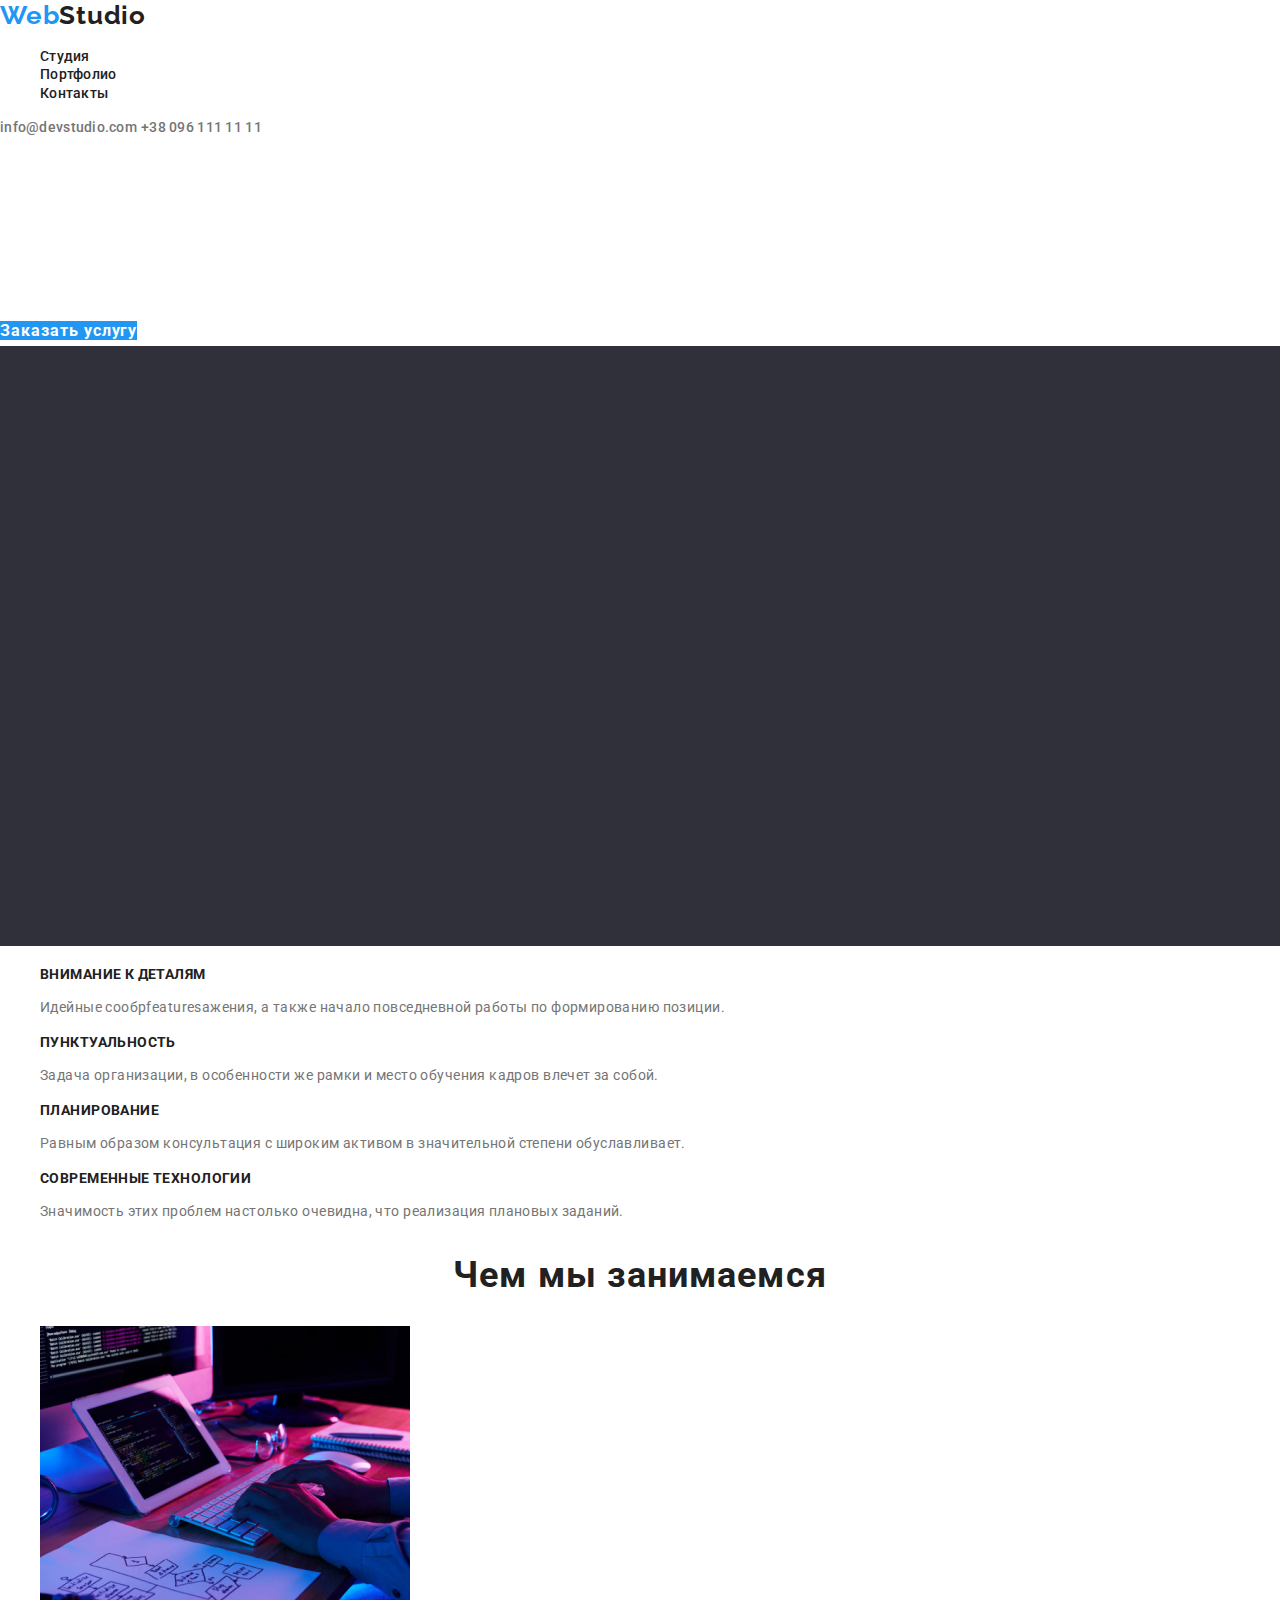
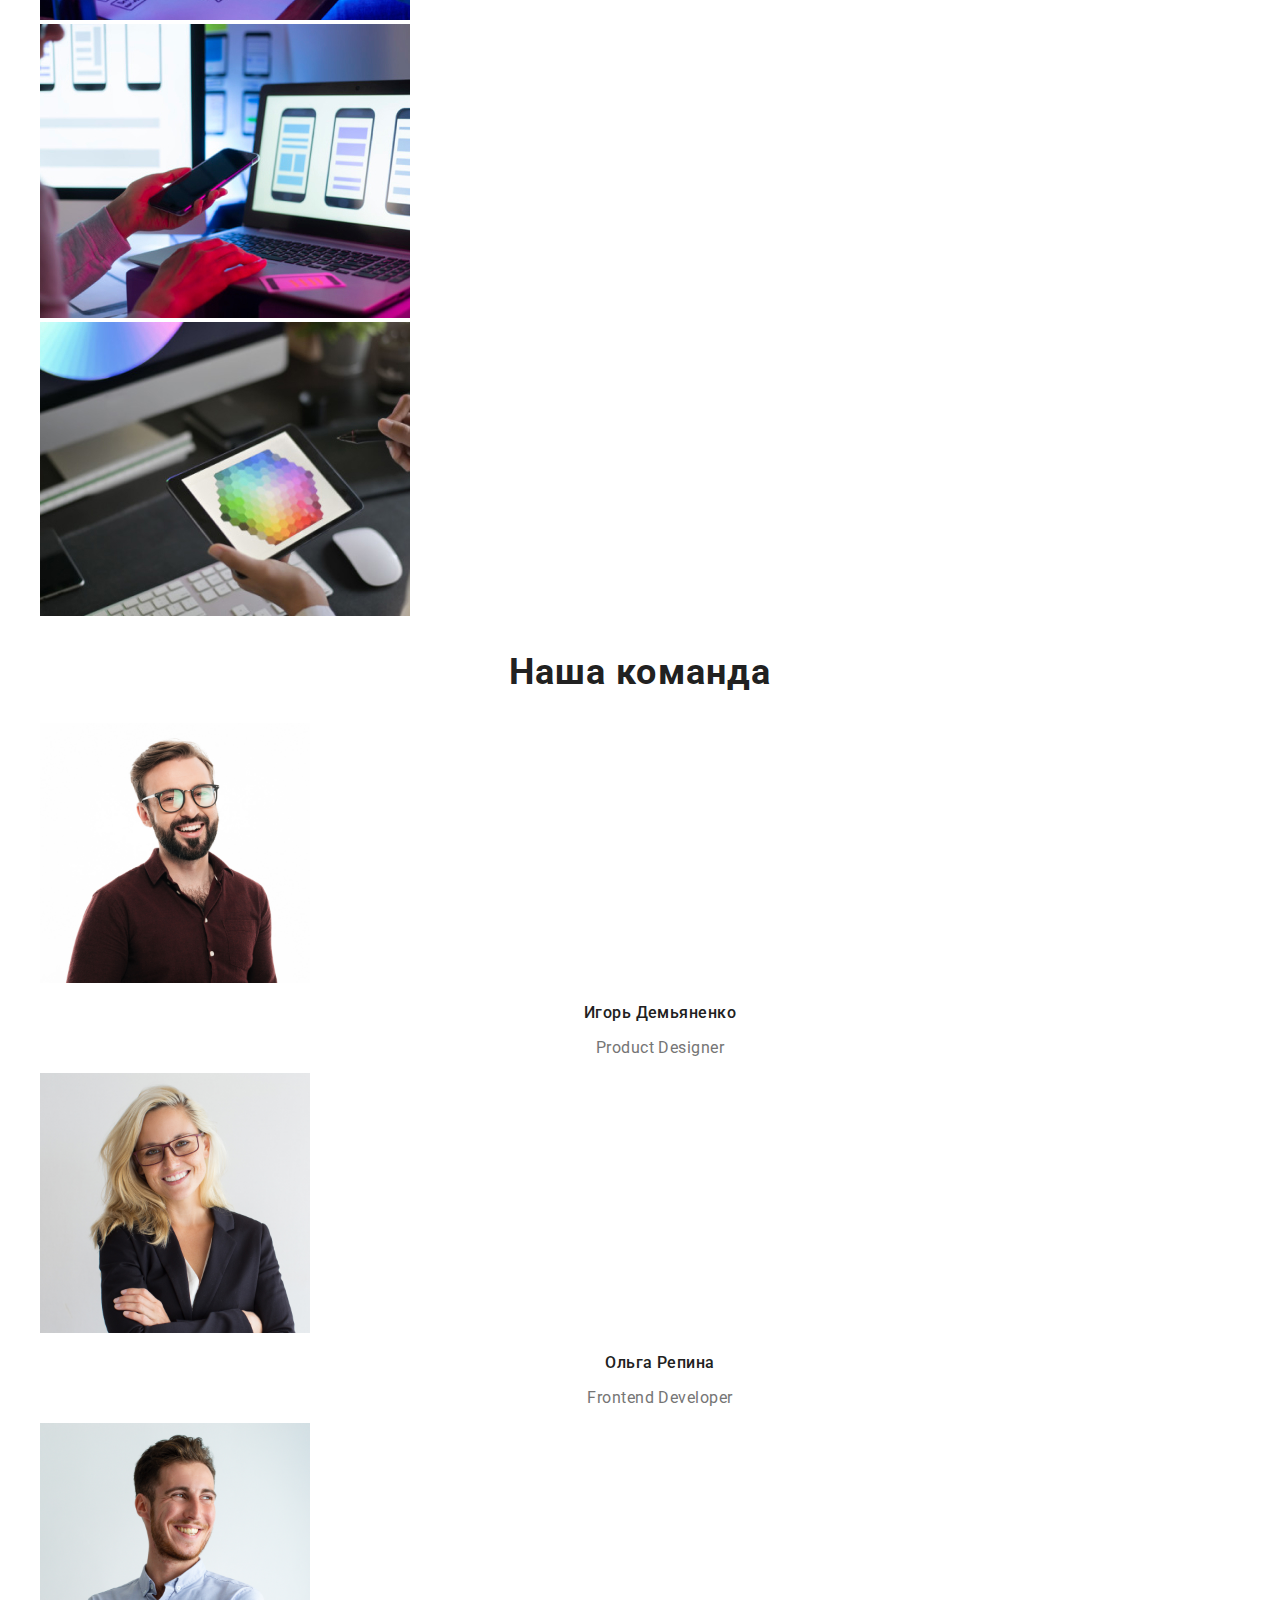
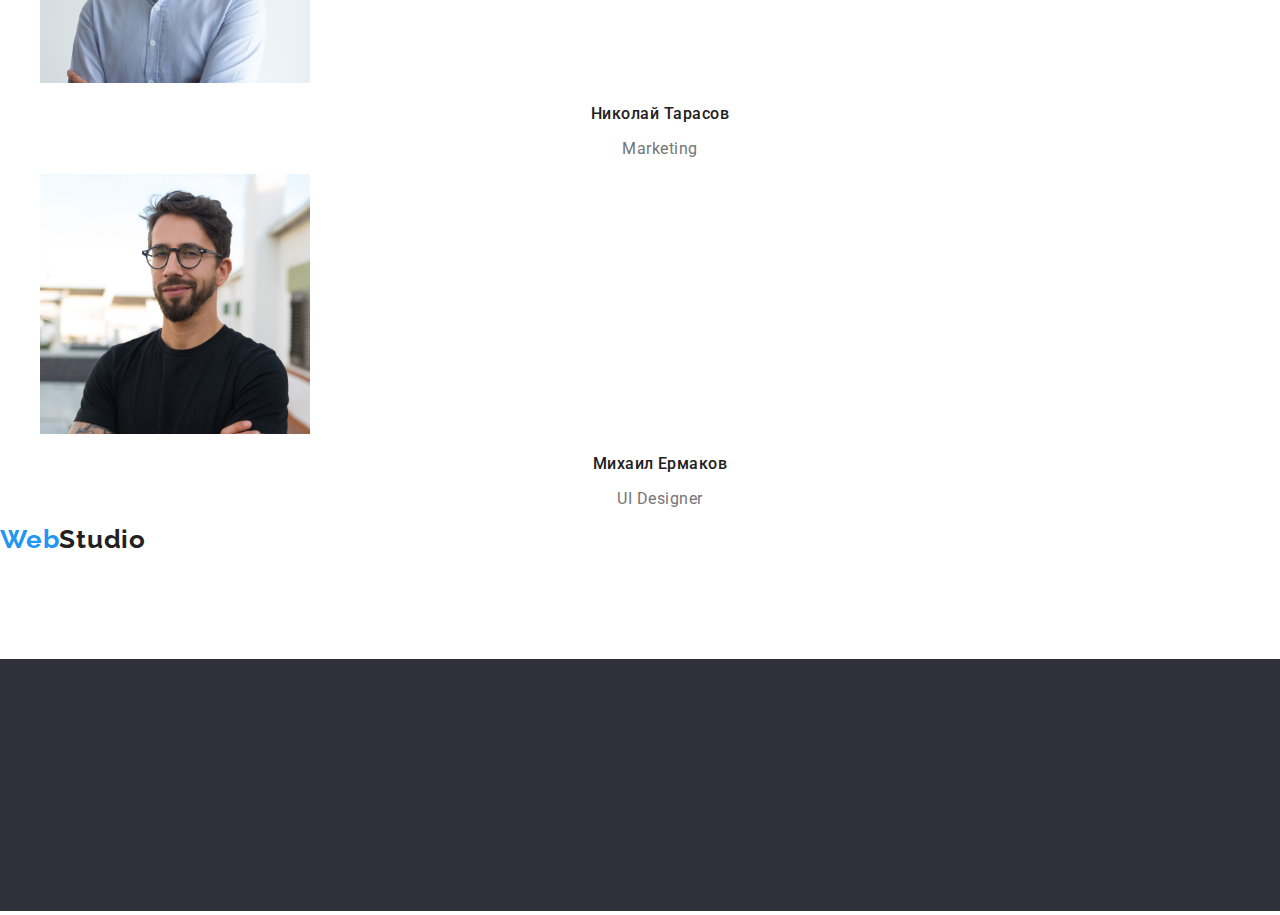
==== index.html @ 2c92aadd "upd" ====
<!DOCTYPE html>
<html lang="ru">
  <head>
    <meta charset="UTF-8" />
    <meta name="viewport" content="width=device-width, initial-scale=1.0" />
    <title>Студия</title>
    <link
      rel="stylesheet"
      href="https://cdnjs.cloudflare.com/ajax/libs/modern-normalize/1.0.0/modern-normalize.css"
    />
    <link
      href="https://fonts.googleapis.com/css2?family=Raleway:wght@700&family=Roboto:wght@400;500;700;900&display=swap"
      rel="stylesheet"
    />
    <link rel="stylesheet" href="./css/styles.css" />
  </head>

  <body>
    <!-- HEADER -->
    <header class="header">
      <nav class="navigation">
        <a
          class="logo link"
          href="./index.html"
          aria-label="логотип вэб студиа"
          lang="en"
        >
          <span class="logo-first">Web</span
          ><span class="logo-second">Studio</span>
        </a>
        <ul class="navigation-list list">
          <li class="navigation-list-item">
            <a class="navigation-list-item-link link" href="./index.html"
              >Студия</a
            >
          </li>
          <li class="navigation-list-item">
            <a class="navigation-list-item-link link" href="./portfolio.html"
              >Портфолио</a
            >
          </li>
          <li class="navigation-list-item">
            <a class="navigation-list-item-link link" href="">Контакты</a>
          </li>
        </ul>
      </nav>

      <address class="address">
        <a class="header-mail-link link" href="mailto:info@devstudio.com"
          >info@devstudio.com</a
        >
        <a class="header-tel-link link" href="tel:380961111111"
          >+38 096 111 11 11</a
        >
      </address>
    </header>

    <!-- MAIN -->
    <main>
      <!-- HERO -->
      <section class="hero">
        <h1 class="hero-title">
          Эффективные решения <br />
          для вашего бизнеса
        </h1>
        <a class="hero-btn link" href="">Заказать услугу</a>
        <img
          class="hero-img"
          src="./images/hero/hero-img.jpg"
          alt="Черный фон"
          width="1600"
          height="600"
        />
      </section>

      <!--FEATURES-->
      <section class="features">
        <h2 hidden>Особенности</h2>
        <ul class="features-list list">
          <li class="features-list-item">
            <h3 class="features-title">Внимание к деталям</h3>
            <p class="features-description">
              Идейные сообрfeaturesажения, а также начало повседневной работы по
              формированию позиции.
            </p>
          </li>
          <li class="features-list-item">
            <h3 class="features-title">Пунктуальность</h3>
            <p class="features-description">
              Задача организации, в особенности же рамки и место обучения кадров
              влечет за собой.
            </p>
          </li>
          <li class="features-list-item">
            <h3 class="features-title">Планирование</h3>
            <p class="features-description">
              Равным образом консультация с широким активом в значительной
              степени обуславливает.
            </p>
          </li>
          <li class="features-list-item">
            <h3 class="features-title">Современные технологии</h3>
            <p class="features-description">
              Значимость этих проблем настолько очевидна, что реализация
              плановых заданий.
            </p>
          </li>
        </ul>
      </section>

      <!-- ABOUT US -->
      <section class="about">
        <h2 class="title">Чем мы занимаемся</h2>
        <ul class="about-list list">
          <li class="about-list-item">
            <img
              class="about-img"
              src="./images/about-us/about-us-img1.jpg"
              alt="Компьютер"
              width="370"
              height="294"
            />
          </li>
          <li class="about-list-item">
            <img
              class="about-img"
              src="./images/about-us/about-us-img2.jpg"
              alt="Телефон"
              width="370"
              height="294"
            />
          </li>
          <li class="about-list-item">
            <img
              class="about-img"
              src="./images/about-us/about-us-img3.jpg"
              alt="Планшет"
              width="370"
              height="294"
            />
          </li>
        </ul>
      </section>

      <!-- TEAM -->
      <section class="team">
        <h2 class="title">Наша команда</h2>
        <ul class="team-list list">
          <li class="team-list-item">
            <img
              class="team-list-img"
              src="./images/team/ihor-d.jpg"
              alt="Фото Игоря"
              width="270"
              height="260"
            />
            <h3 class="team-list-name">Игорь Демьяненко</h3>
            <p class="team-list-position" lang="en">Product Designer</p>
          </li>
          <li class="team-list-item">
            <img
              class="team-list-img"
              src="./images/team/olha-r.jpg"
              alt="Фото Ольги"
              width="270"
              height="260"
            />
            <h3 class="team-list-name">Ольга Репина</h3>
            <p class="team-list-position" lang="en">Frontend Developer</p>
          </li>
          <li class="team-list-item">
            <img
              class="team-list-img"
              src="./images/team/nikolay-t.jpg"
              alt="Фото Николая"
              width="270"
              height="260"
            />
            <h3 class="team-list-name">Николай Тарасов</h3>
            <p class="team-list-position" lang="en">Marketing</p>
          </li>
          <li class="team-list-item">
            <img
              class="team-list-img"
              src="./images/team/michail-e.jpg"
              alt="Фото Михаила"
              width="270"
              height="260"
            />
            <h3 class="team-list-name">Михаил Ермаков</h3>
            <p class="team-list-position" lang="en">UI Designer</p>
          </li>
        </ul>
      </section>
    </main>

    <!-- FOOTER -->
    <footer class="footer">
      <a
        class="logo link"
        href="./index.html"
        aria-label="логотип вэб студиа"
        lang="en"
      >
        <span class="logo-first">Web</span
        ><span class="logo-second">Studio</span>
      </a>
      <address class="address">
        <ul class="address-list list">
          <li class="adress-list-item">
            <a
              class="address-list-link link"
              target="_blank"
              href="https://goo.gl/maps/9VeZTKKHiptrLCxo6"
              >г. Киев, пр-т Леси Украинки, 26</a
            >
          </li>
          <li>
            <a class="footer-mail-link link" href="mailto:info@devstudio.com"
              >info@devstudio.com</a
            >
          </li>
          <li>
            <a class="footer-tel-link link" href="tel:380961111111"
              >+38 096 111 11 11</a
            >
          </li>
        </ul>
      </address>
      <img
        class="footer-img"
        src="./images/footer/footer_img.jpg"
        alt="Черный фон подвала"
        width="1600"
        height="252"
      />
    </footer>
  </body>
</html>
---- css/styles.css ----
/*
Основной цвет текста #757575
Вторичный цвет текста #212121
Акцент #2196F3


font-family: Raleway bold; - лого
font-family: Roboto 500; - навигация шапки, h команды, нав портфолио
font-family: Roboto 900; h героя
font-family: Roboto bold; кнопка услуг, h фичи, h секций, h портфеля
font-family: Roboto normal(400) p фичи, p команды, p портфеля
*/

:root {
  --primari-font-family: 'Roboto', sans-serif;
  --secondary-font: 'Raleway', sans-serif;
  --primary-text-color: #757575;
  --title-text-color: #212121;
  --secondary-title-color: #ffffff;
  --accent-color: #2196f3;
  --secondary-bg-color: #f5f4fa;
}

.list {
  list-style: none;
}

.link {
  text-decoration: none;
}

.address {
  font-style: normal;
}

body {
  font-family: var(--primari-font-family);
  color: var(--primary-text-color);
  font-style: normal;
}

/*  ============  COMPONENTS  ============ */

.logo {
  font-family: var(--secondary-font);
  font-weight: 700;
  font-size: 26px;
  line-height: 1.192;
  letter-spacing: 0.03em;
}

.logo-first {
  color: var(--accent-color);
}
.logo-second {
  color: var(--title-text-color);
}

.title {
  font-family: Roboto;
  font-style: normal;
  font-weight: bold;
  font-size: 36px;
  line-height: 1.167;
  text-align: center;
  letter-spacing: 0.03em;
  color: var(--title-text-color);
}
/*  ============  END COMPONENTS  ============ */

/*==============  HEADER  ==============*/

.navigation-list-item-link {
  font-weight: 500;
  font-size: 14px;
  line-height: 1.143;
  letter-spacing: 0.02em;
  color: var(--title-text-color);
}

.header-mail-link,
.header-tel-link {
  font-weight: 500;
  font-size: 14px;
  line-height: 1.143;
  letter-spacing: 0.02em;
  color: var(--primary-text-color);
}

.navigation-list-item-link:hover,
.navigation-list-item-link:focus,
.header-mail-link:hover,
.header-tel-link:hover,
.header-mail-link:focus,
.header-tel-link:focus {
  color: var(--accent-color);
}

/*==============  END HEADER  ==============*/

/*==============  HERO  ==============*/
.hero-title {
  font-weight: 900;
  font-size: 44px;
  line-height: 1.364;
  text-align: center;
  letter-spacing: 0.06em;
  text-transform: uppercase;
  color: var(--secondary-title-color);
}

.hero-btn {
  font-weight: bold;
  font-size: 16px;
  line-height: 1.875;
  align-items: center;
  text-align: center;
  letter-spacing: 0.06em;
  background-color: var(--accent-color);
  color: var(--secondary-title-color);
}
/*==============  END HERO  ==============*/

/*==============  FEATURES  ==============*/

.features-title {
  font-weight: bold;
  font-size: 14px;
  line-height: 1.143;
  letter-spacing: 0.03em;
  text-transform: uppercase;
  color: var(--title-text-color);
}

.features-description {
  font-weight: 400;
  font-size: 14px;
  line-height: 1.714;
  letter-spacing: 0.03em;
}

/*==============  END FEATURES ==============*/

/*==============  ABOUT US ==============*/

/*==============  END ABOUT US ==============*/

/*==============  TEAM  ==============*/
.team-list-name {
  font-weight: 500;
  font-size: 16px;
  line-height: 1.187;
  text-align: center;
  letter-spacing: 0.03em;
  color: var(--title-text-color);
}

.team-list-position {
  font-weight: 400;
  font-size: 16px;
  line-height: 1.187;
  text-align: center;
  letter-spacing: 0.03em;
}
/*==============  END TEAM ==============*/

/*==============  FOOTER ==============*/
.address-list-link {
  font-weight: 400;
  font-size: 14px;
  line-height: 24px;
  letter-spacing: 0.03em;
  color: var(--secondary-title-color);
}

.footer-mail-link,
.footer-tel-link {
  font-weight: 400;
  font-size: 14px;
  line-height: 1.714;
  letter-spacing: 0.03em;
  color: rgba(255, 255, 255, 0.6);
}

.address-list-link:hover,
.footer-mail-link:hover,
.footer-tel-link:hover,
.address-list-link:focus,
.footer-mail-link:focus,
.footer-tel-link:focus {
  color: var(--accent-color);
}

/*==============  END FOOTER ==============*/

/*++++++++++++++++ PORTFOLIO +++++++++++++++++*/
/*==============  PROJECTS ==============*/
.project-nav-list-link {
  font-family: Roboto;
  font-style: normal;
  font-weight: 500;
  font-size: 16px;
  line-height: 26px;
  text-align: center;
  letter-spacing: 0.03em;
  color: var(--title-text-color);
  background: var(--secondary-bg-color);
  border-radius: 4px;
}

.project-nav-list-link:hover,
.project-nav-list-link:focus {
  color: var(--secondary-title-color);
  background-color: var(--accent-color);
}

.projects-title {
  font-weight: bold;
  font-size: 18px;
  line-height: 2;
  letter-spacing: 0.06em;
  color: var(--title-text-color);
}

.project-description {
  font-weight: normal;
  font-size: 16px;
  line-height: 30px;
  letter-spacing: 0.03em;
}

/*==============  END PROJECTS ==============*/
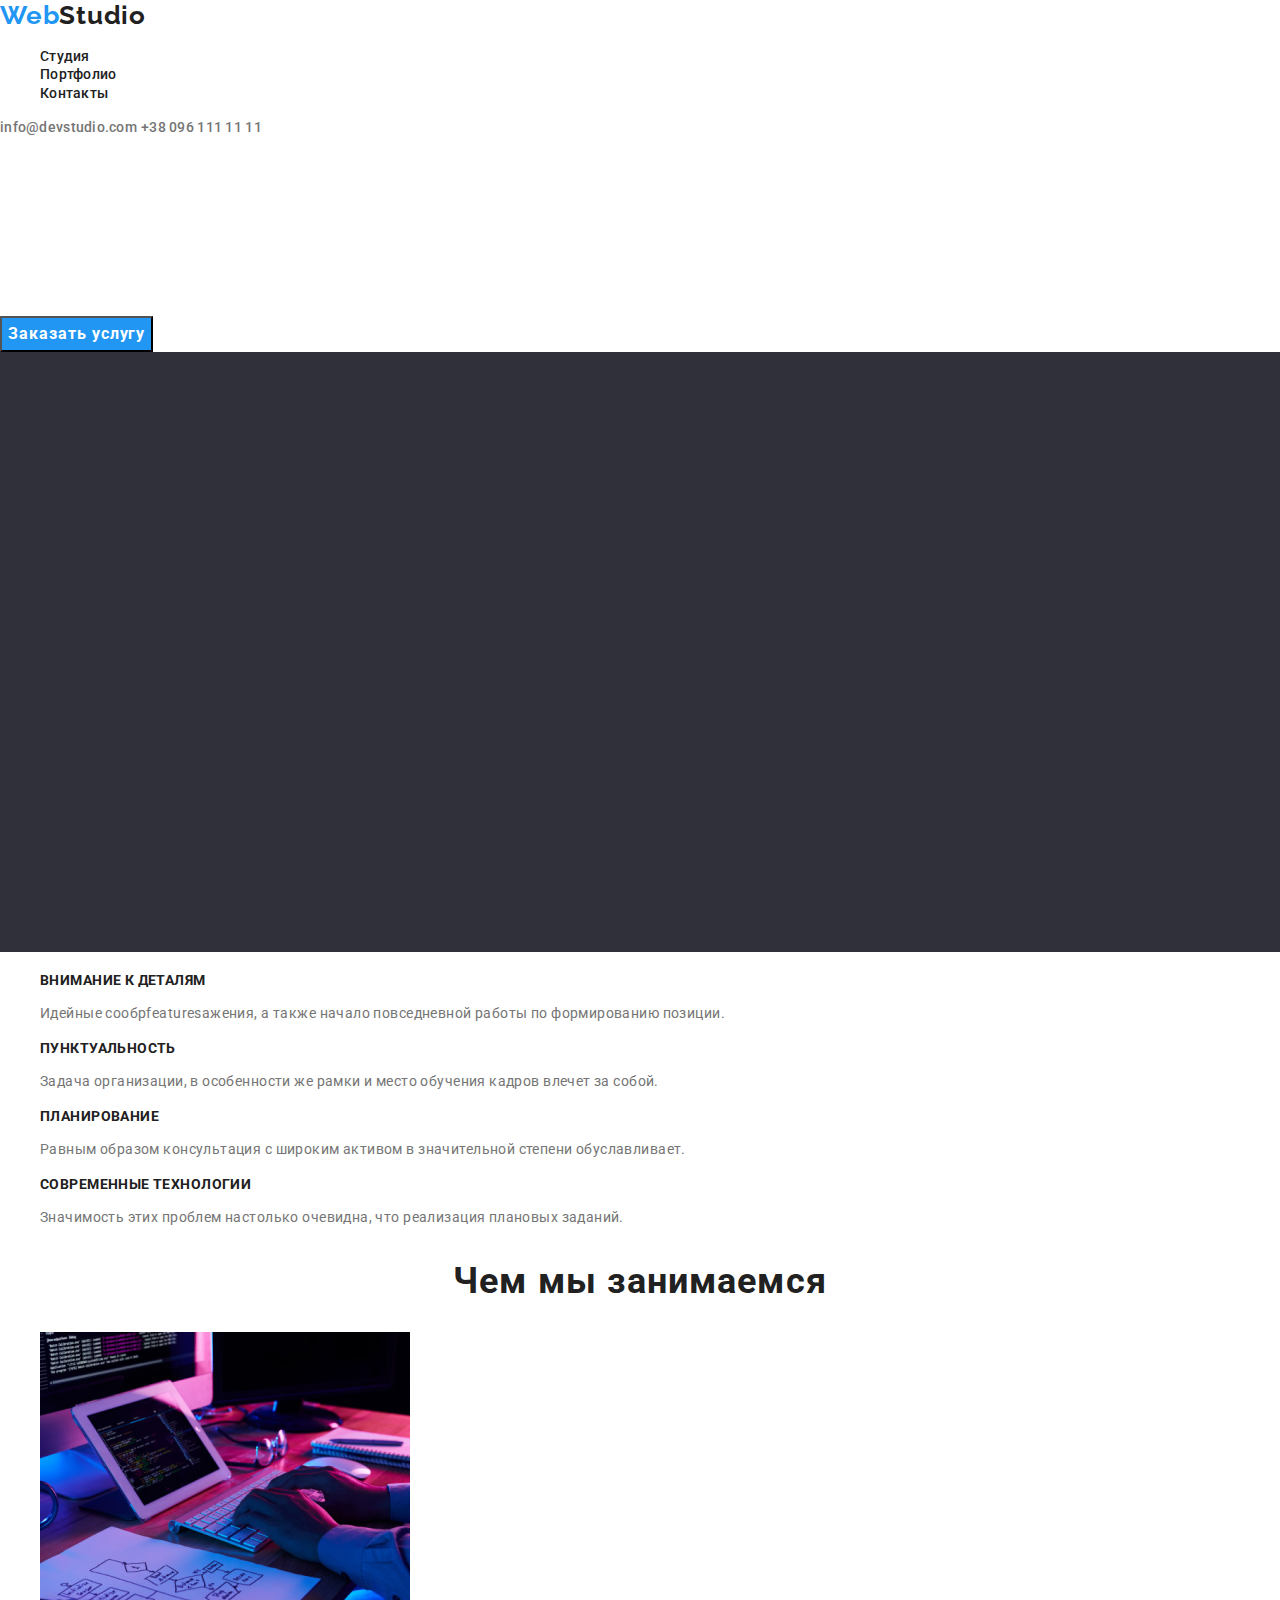
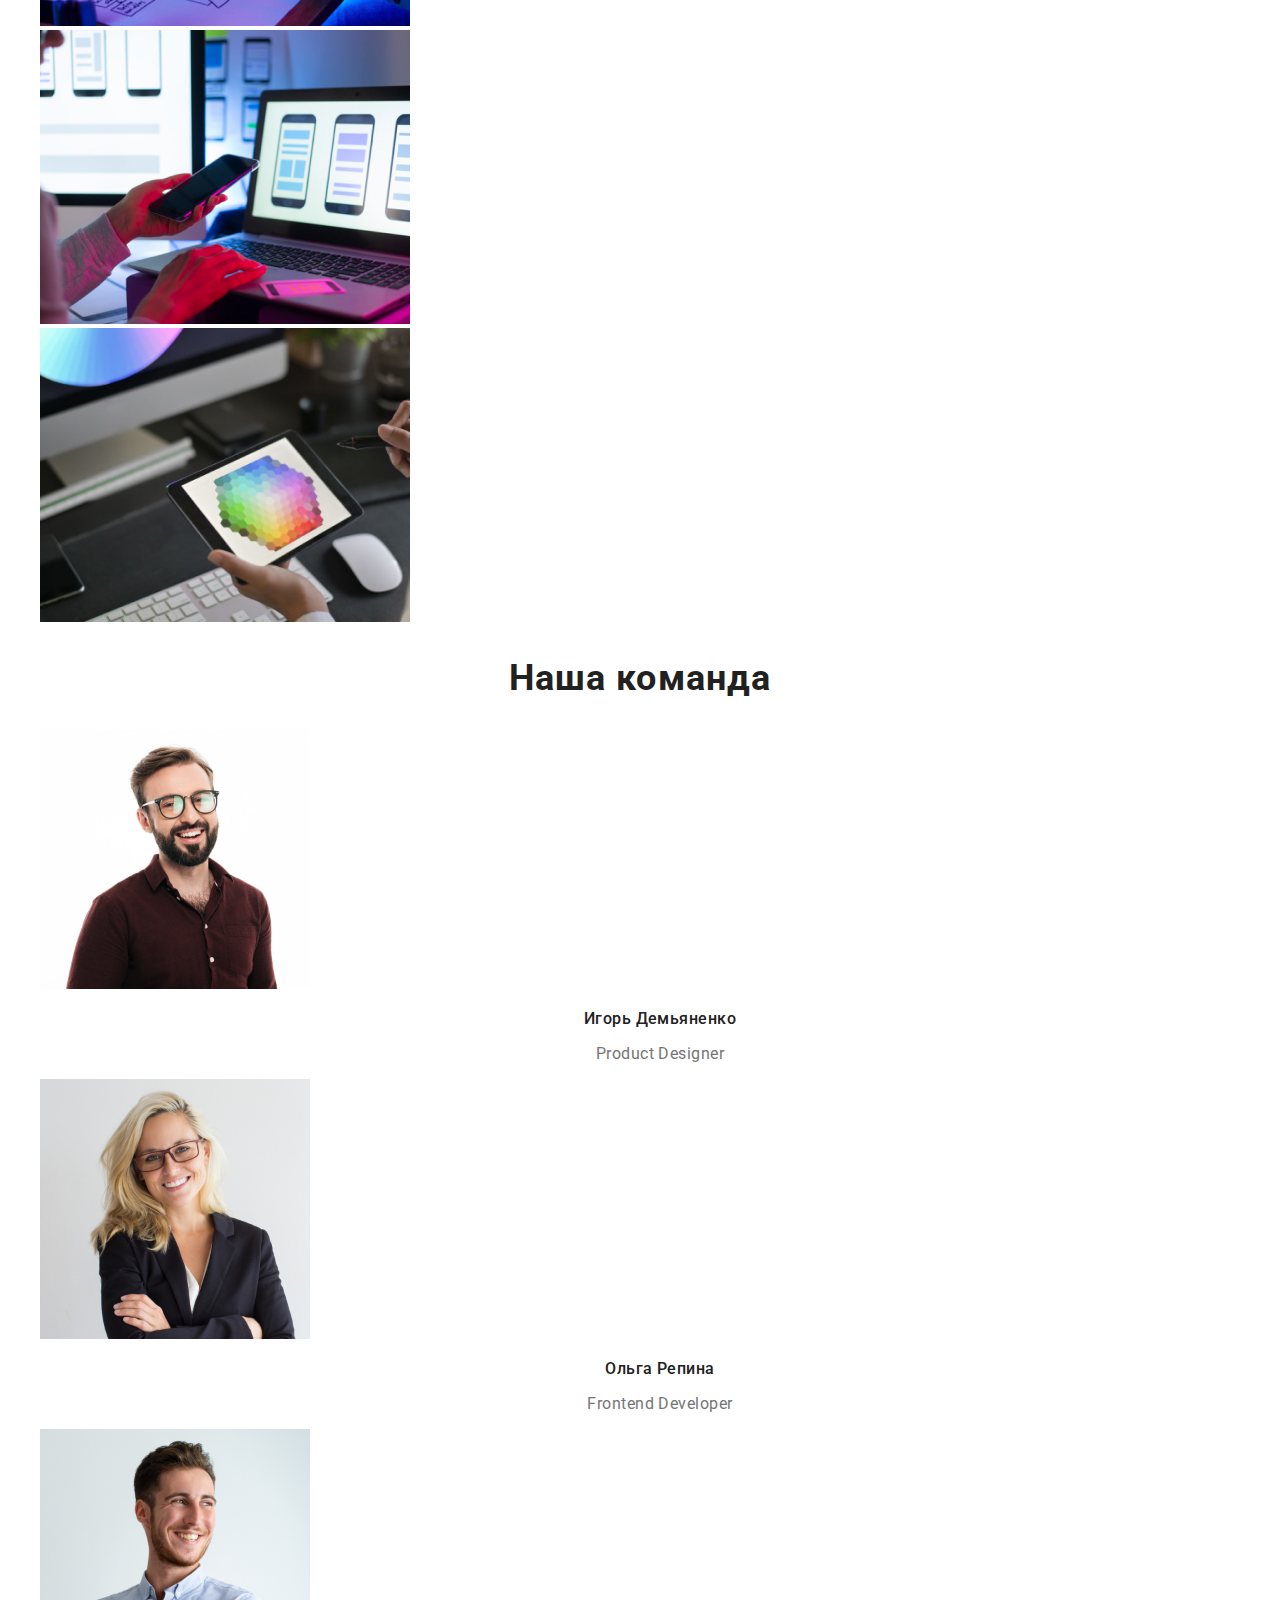
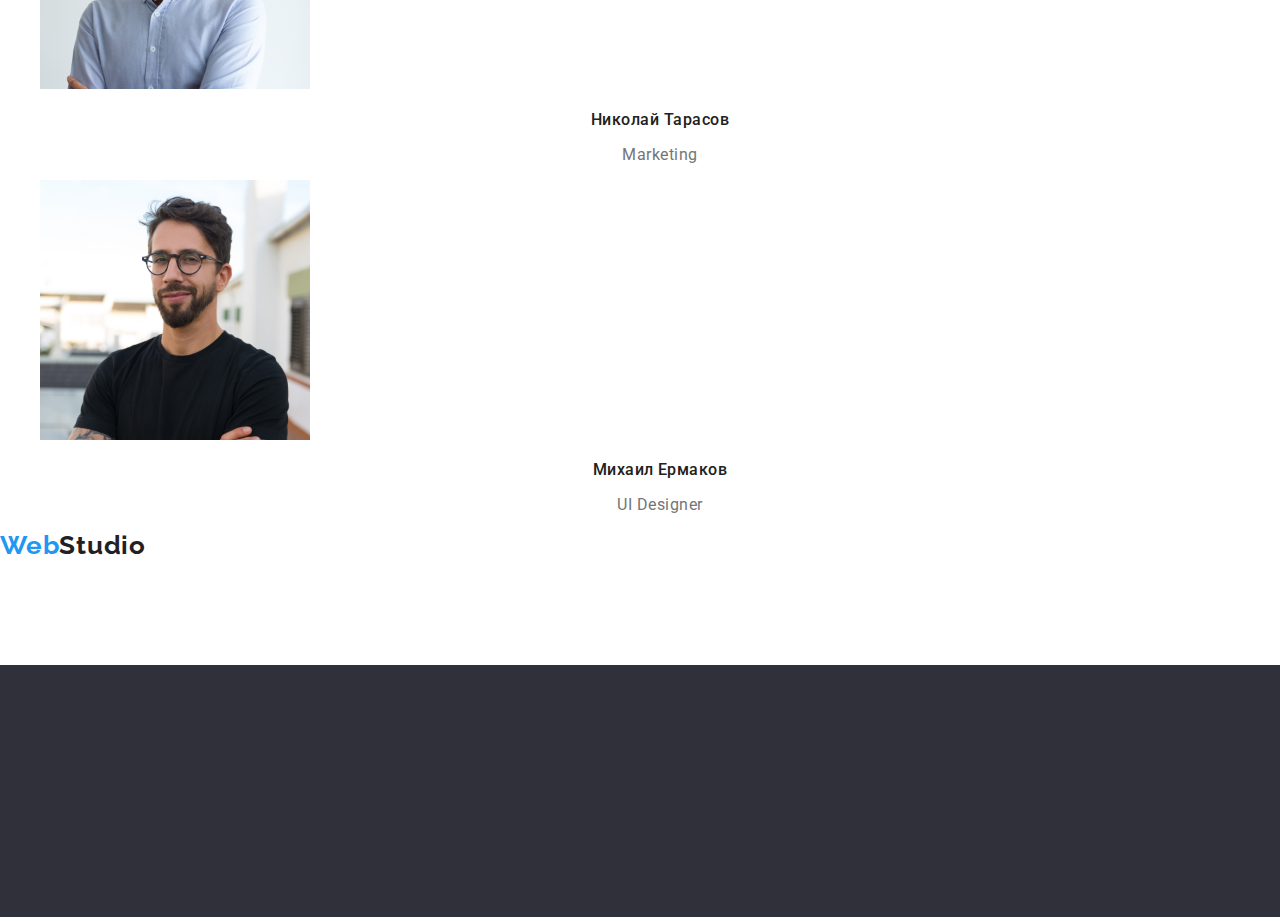
==== commit 16cbc9ae: "upd" ====
--- a/index.html
+++ b/index.html
@@ -63,7 +63,7 @@
           Эффективные решения <br />
           для вашего бизнеса
         </h1>
-        <a class="hero-btn link" href="">Заказать услугу</a>
+        <button class="hero-btn" type="button">Заказать услугу</button>
         <img
           class="hero-img"
           src="./images/hero/hero-img.jpg"
--- a/css/styles.css
+++ b/css/styles.css
@@ -59,13 +59,14 @@
 .title {
   font-family: Roboto;
   font-style: normal;
-  font-weight: bold;
+  font-weight: 700;
   font-size: 36px;
   line-height: 1.167;
   text-align: center;
   letter-spacing: 0.03em;
   color: var(--title-text-color);
 }
+
 /*  ============  END COMPONENTS  ============ */
 
 /*==============  HEADER  ==============*/
@@ -110,7 +111,7 @@
 }
 
 .hero-btn {
-  font-weight: bold;
+  font-weight: 700;
   font-size: 16px;
   line-height: 1.875;
   align-items: center;
@@ -124,7 +125,7 @@
 /*==============  FEATURES  ==============*/
 
 .features-title {
-  font-weight: bold;
+  font-weight: 700;
   font-size: 14px;
   line-height: 1.143;
   letter-spacing: 0.03em;
@@ -195,27 +196,8 @@
 
 /*++++++++++++++++ PORTFOLIO +++++++++++++++++*/
 /*==============  PROJECTS ==============*/
-.project-nav-list-link {
-  font-family: Roboto;
-  font-style: normal;
-  font-weight: 500;
-  font-size: 16px;
-  line-height: 26px;
-  text-align: center;
-  letter-spacing: 0.03em;
-  color: var(--title-text-color);
-  background: var(--secondary-bg-color);
-  border-radius: 4px;
-}
-
-.project-nav-list-link:hover,
-.project-nav-list-link:focus {
-  color: var(--secondary-title-color);
-  background-color: var(--accent-color);
-}
-
 .projects-title {
-  font-weight: bold;
+  font-weight: 700;
   font-size: 18px;
   line-height: 2;
   letter-spacing: 0.06em;
@@ -223,10 +205,26 @@
 }
 
 .project-description {
-  font-weight: normal;
+  font-weight: 400;
   font-size: 16px;
   line-height: 30px;
   letter-spacing: 0.03em;
 }
 
+.btn {
+  font-weight: 500;
+  font-size: 16px;
+  line-height: 26px;
+  text-align: center;
+  letter-spacing: 0.03em;
+  color: var(--title-text-color);
+  background: var(--secondary-bg-color);
+  border-radius: 4px;
+}
+
+.btn:hover,
+.btn:focus {
+  color: var(--secondary-title-color);
+  background-color: var(--accent-color);
+}
 /*==============  END PROJECTS ==============*/
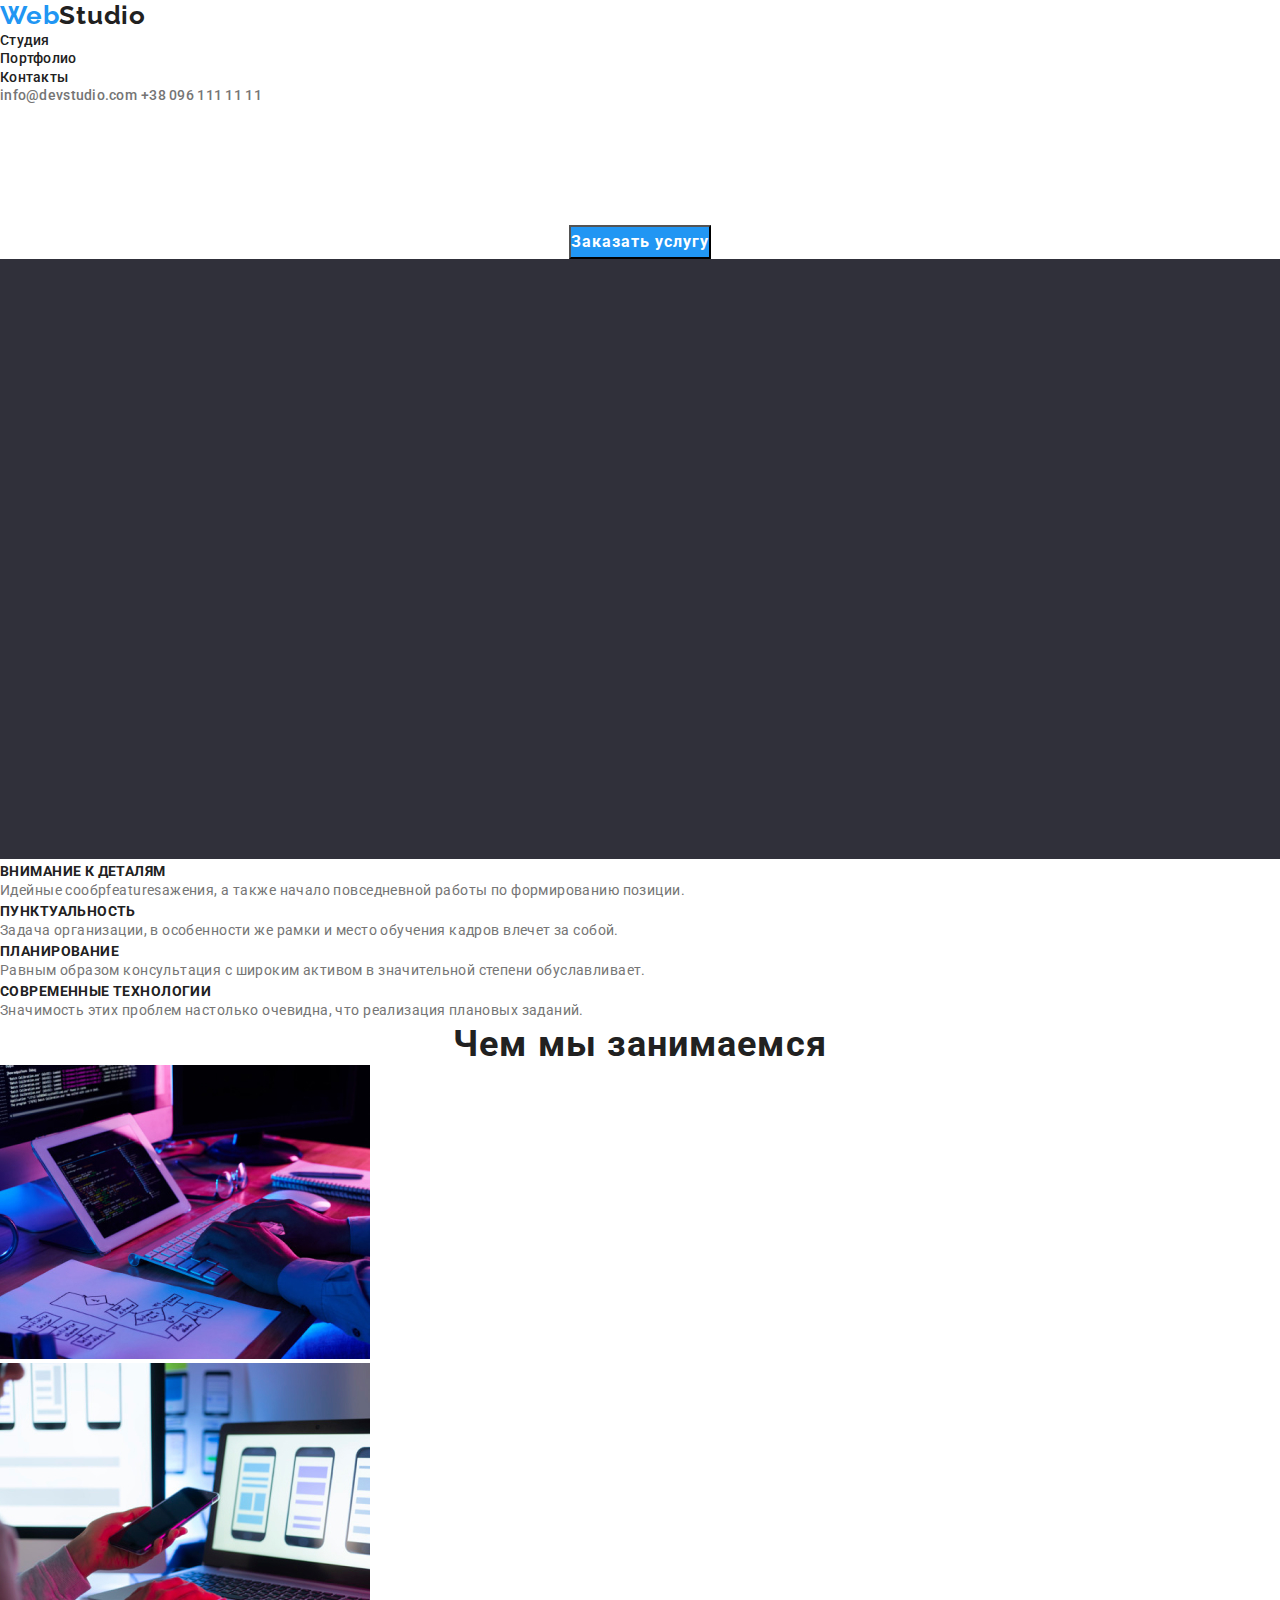
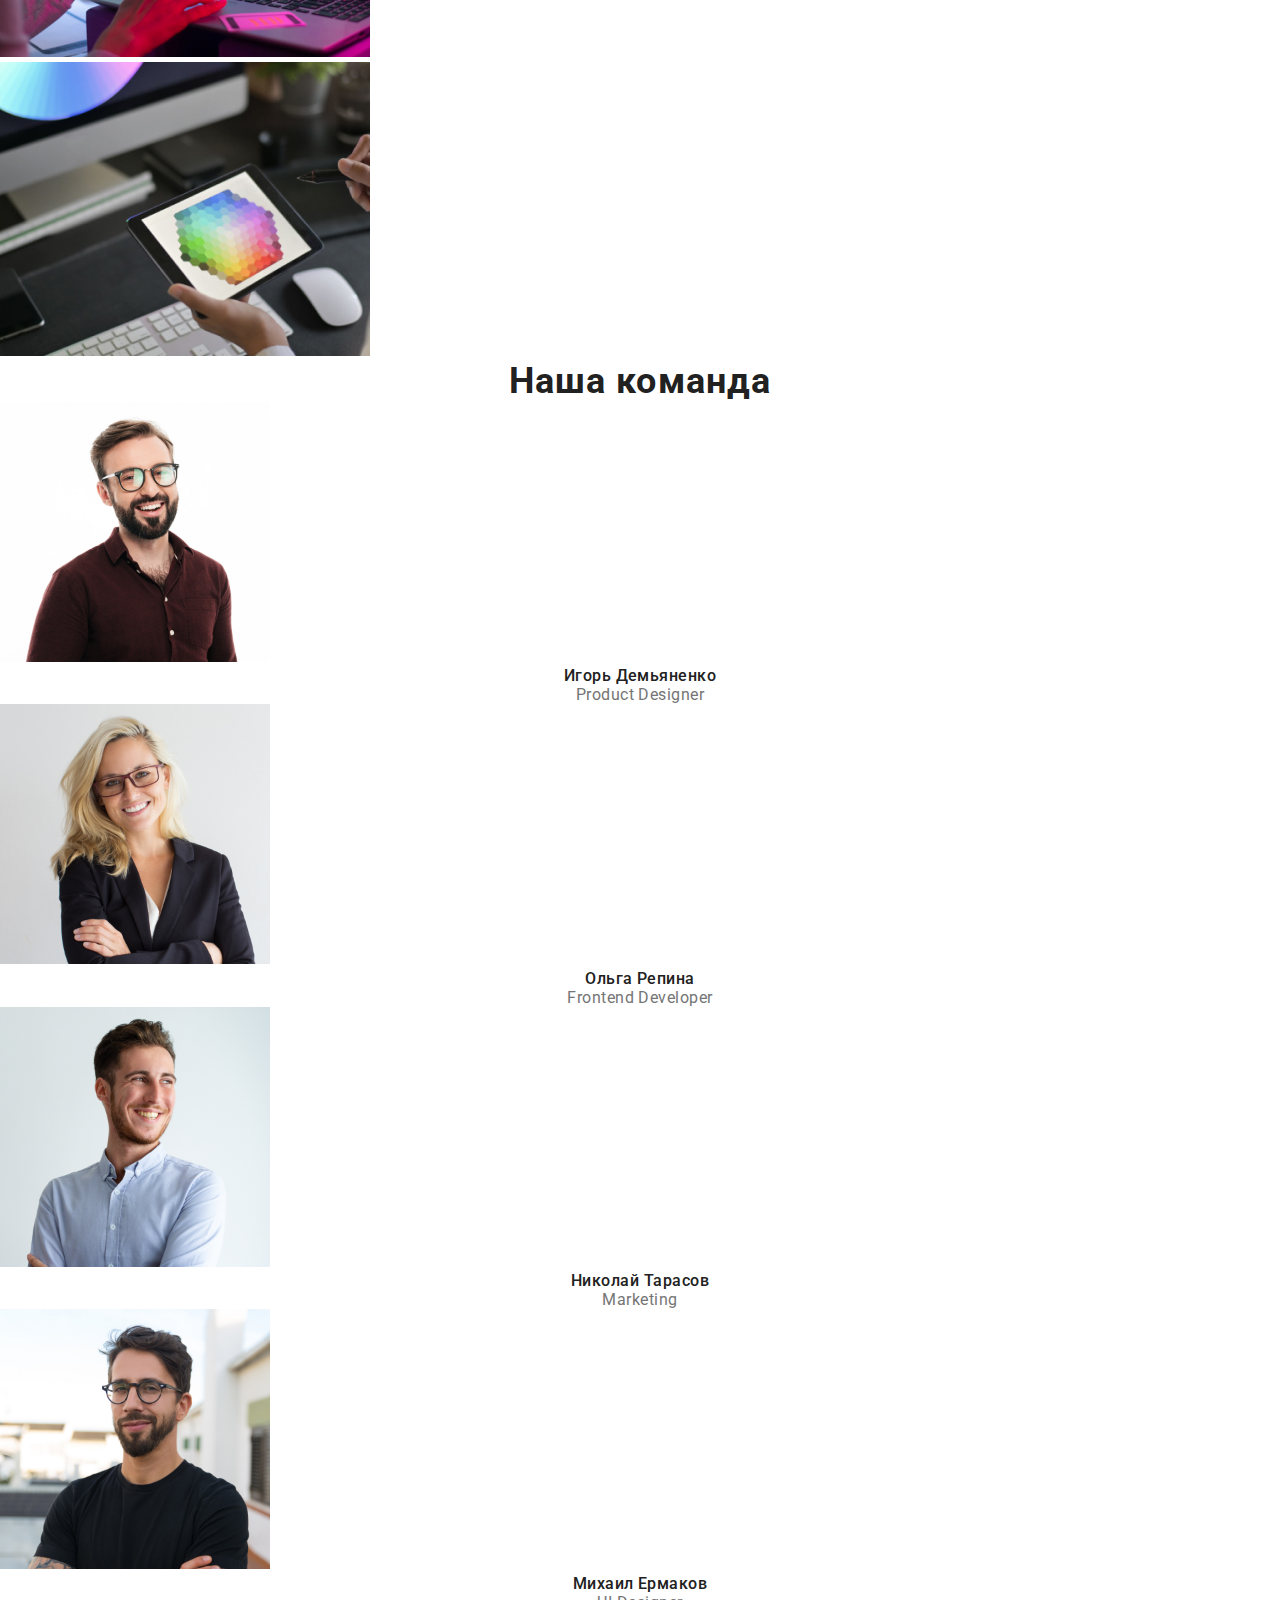
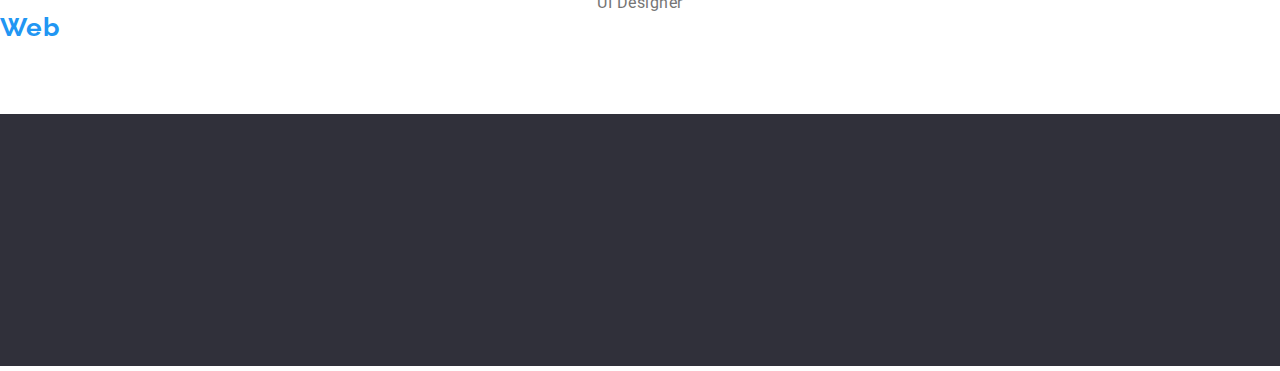
==== commit d5174184: "upd" ====
--- a/index.html
+++ b/index.html
@@ -203,7 +203,7 @@
         lang="en"
       >
         <span class="logo-first">Web</span
-        ><span class="logo-second">Studio</span>
+        ><span class="logo-foot-second">Studio</span>
       </a>
       <address class="address">
         <ul class="address-list list">
--- a/css/styles.css
+++ b/css/styles.css
@@ -10,6 +10,13 @@
 font-family: Roboto bold; кнопка услуг, h фичи, h секций, h портфеля
 font-family: Roboto normal(400) p фичи, p команды, p портфеля
 */
+
+*,
+*::before,
+*::after {
+  margin: 0;
+  padding: 0;
+}
 
 :root {
   --primari-font-family: 'Roboto', sans-serif;
@@ -100,6 +107,11 @@
 /*==============  END HEADER  ==============*/
 
 /*==============  HERO  ==============*/
+
+.hero {
+  text-align: center;
+}
+
 .hero-title {
   font-weight: 900;
   font-size: 44px;
@@ -192,10 +204,35 @@
   color: var(--accent-color);
 }
 
+.logo-foot-second {
+  color: var(--secondary-title-color);
+}
 /*==============  END FOOTER ==============*/
 
 /*++++++++++++++++ PORTFOLIO +++++++++++++++++*/
 /*==============  PROJECTS ==============*/
+
+.project.nav {
+  display: flex;
+}
+
+.container {
+  width: 1200px;
+  padding: 0, 15px;
+  margin: 0 auto;
+}
+
+.project-list {
+  display: flex;
+  flex-wrap: wrap;
+  margin: -15px;
+}
+
+.project-list-item {
+  width: 320px;
+  margin: 15px;
+}
+
 .projects-title {
   font-weight: 700;
   font-size: 18px;
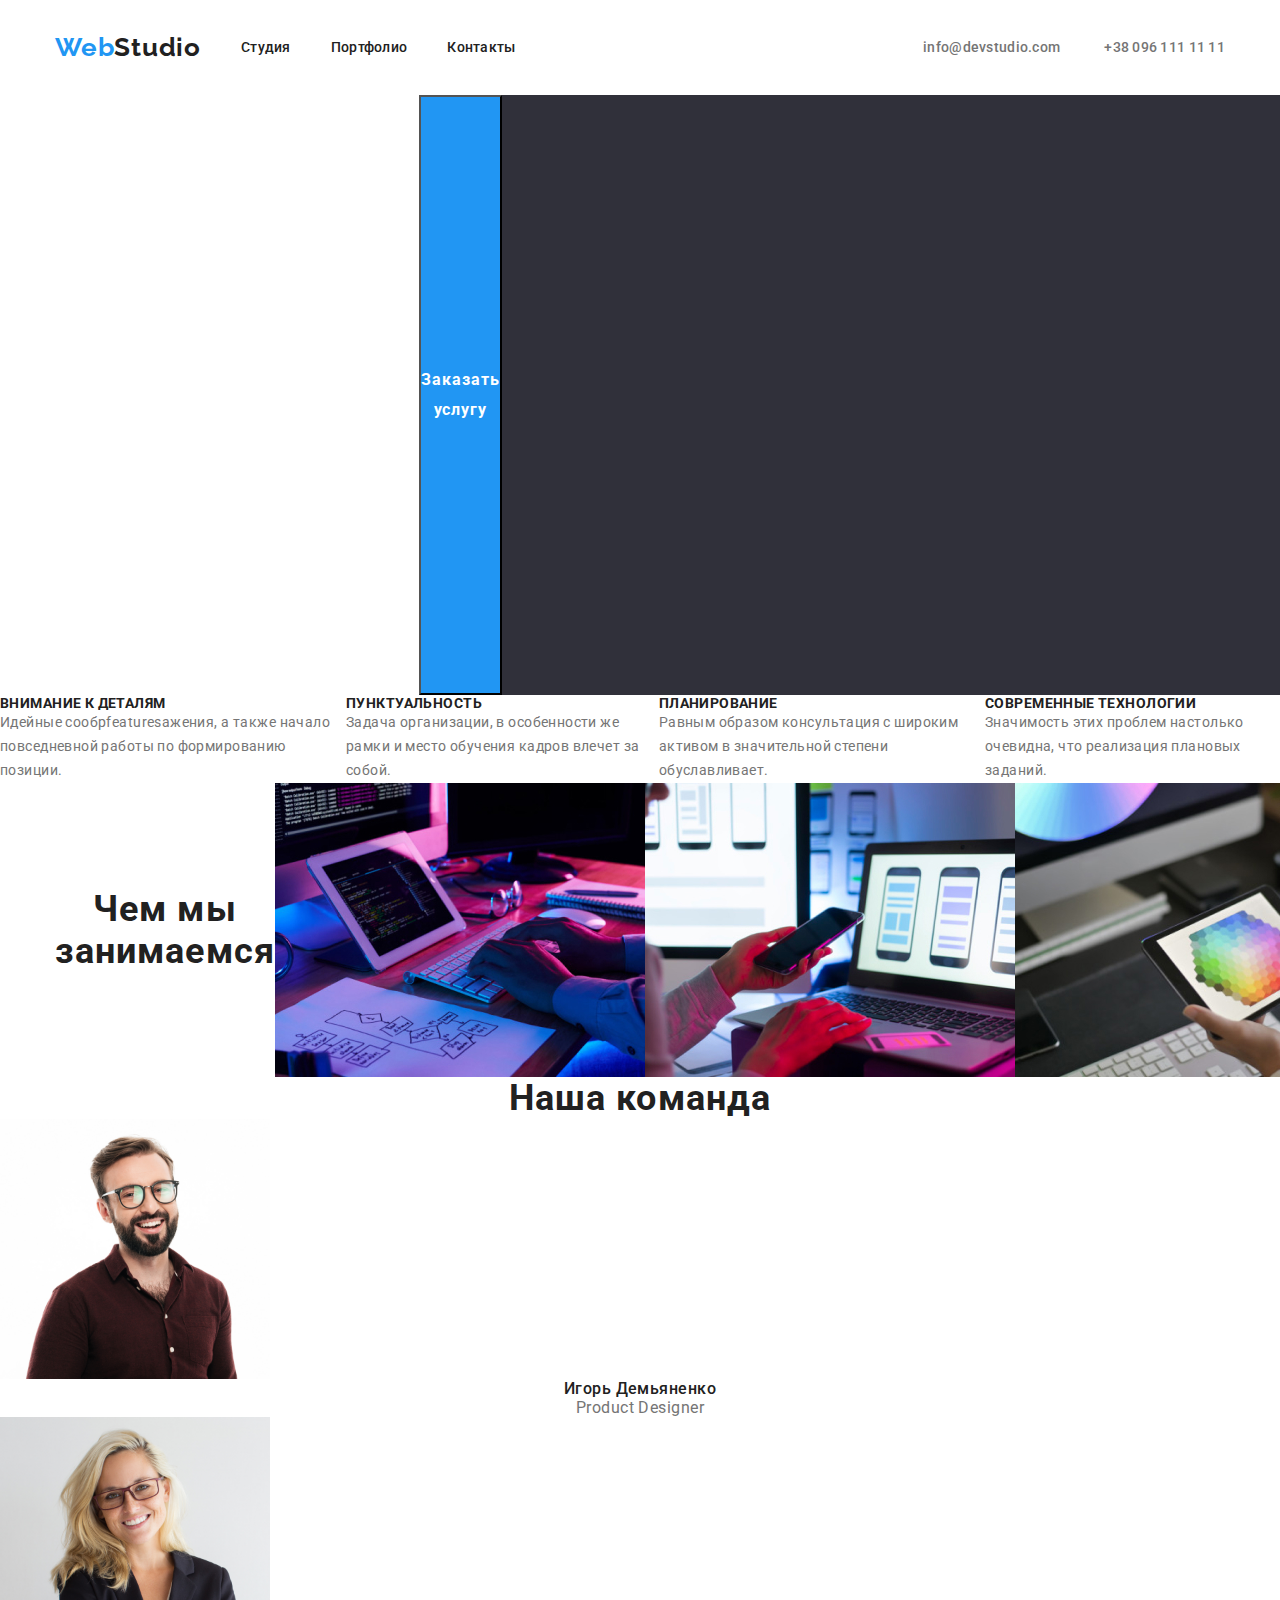
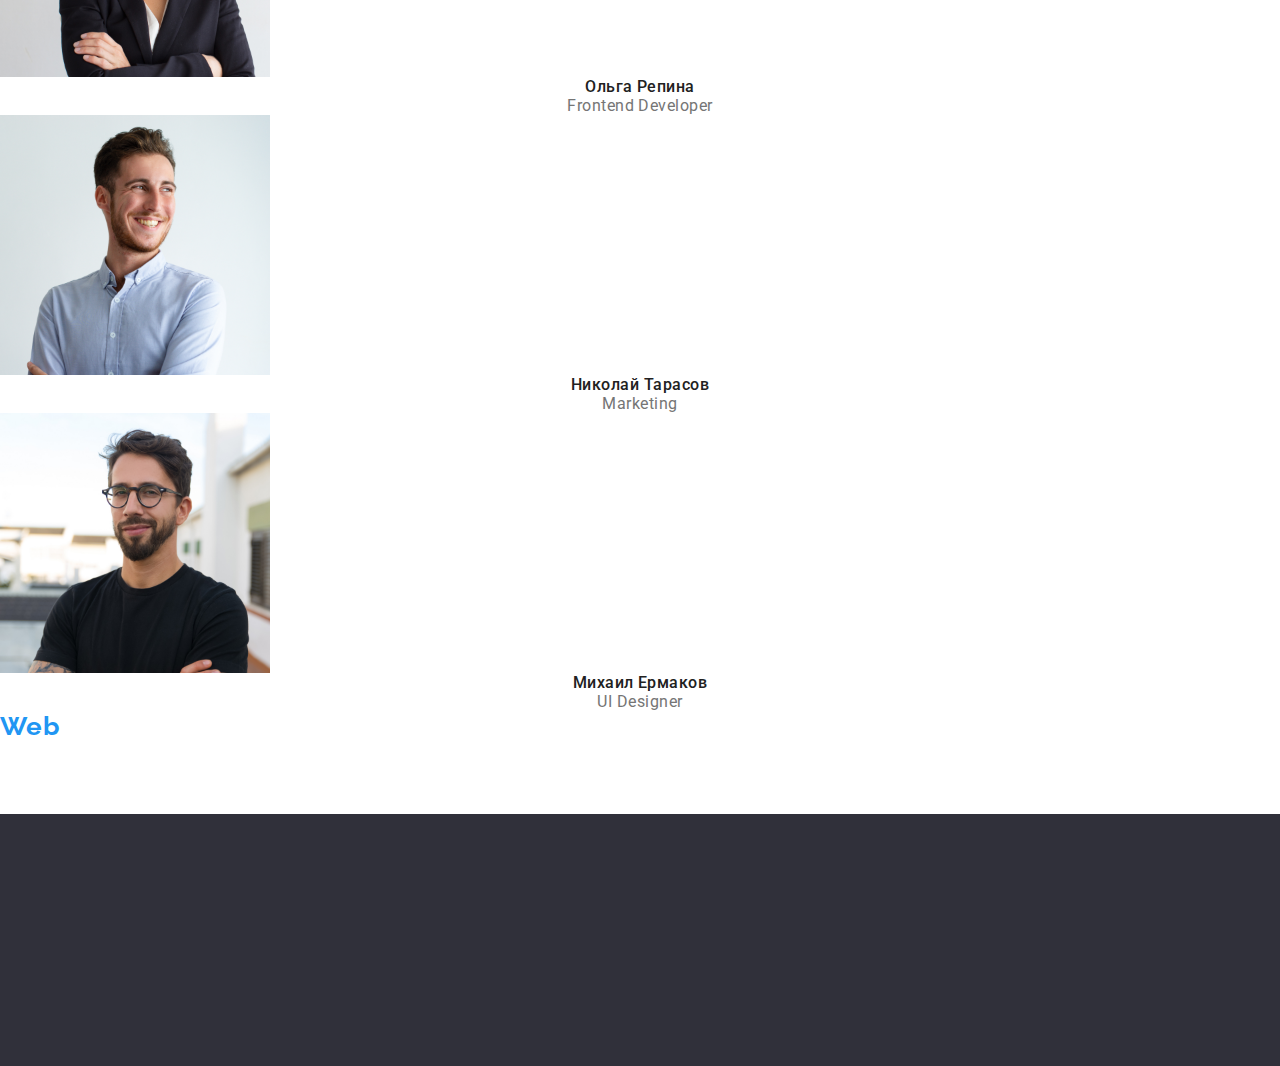
==== commit 595a7216: "upd" ====
--- a/index.html
+++ b/index.html
@@ -18,128 +18,136 @@
   <body>
     <!-- HEADER -->
     <header class="header">
-      <nav class="navigation">
-        <a
-          class="logo link"
-          href="./index.html"
-          aria-label="логотип вэб студиа"
-          lang="en"
-        >
-          <span class="logo-first">Web</span
-          ><span class="logo-second">Studio</span>
-        </a>
-        <ul class="navigation-list list">
-          <li class="navigation-list-item">
-            <a class="navigation-list-item-link link" href="./index.html"
-              >Студия</a
-            >
-          </li>
-          <li class="navigation-list-item">
-            <a class="navigation-list-item-link link" href="./portfolio.html"
-              >Портфолио</a
-            >
-          </li>
-          <li class="navigation-list-item">
-            <a class="navigation-list-item-link link" href="">Контакты</a>
-          </li>
-        </ul>
-      </nav>
-
-      <address class="address">
-        <a class="header-mail-link link" href="mailto:info@devstudio.com"
-          >info@devstudio.com</a
-        >
-        <a class="header-tel-link link" href="tel:380961111111"
-          >+38 096 111 11 11</a
-        >
-      </address>
+      <div class="container">
+        <nav class="navigation">
+          <a
+            class="logo link"
+            href="./index.html"
+            aria-label="логотип вэб студиа"
+            lang="en"
+          >
+            <span class="logo-first">Web</span
+            ><span class="logo-second">Studio</span>
+          </a>
+          <ul class="navigation-list list">
+            <li class="navigation-list-item">
+              <a class="navigation-list-item-link link" href="./index.html"
+                >Студия</a
+              >
+            </li>
+            <li class="navigation-list-item">
+              <a class="navigation-list-item-link link" href="./portfolio.html"
+                >Портфолио</a
+              >
+            </li>
+            <li class="navigation-list-item">
+              <a class="navigation-list-item-link link" href="">Контакты</a>
+            </li>
+          </ul>
+        </nav>
+
+        <address class="address">
+          <a class="header-mail-link link" href="mailto:info@devstudio.com"
+            >info@devstudio.com</a
+          >
+          <a class="header-tel-link link" href="tel:380961111111"
+            >+38 096 111 11 11</a
+          >
+        </address>
+      </div>
     </header>
 
     <!-- MAIN -->
     <main>
       <!-- HERO -->
       <section class="hero">
-        <h1 class="hero-title">
-          Эффективные решения <br />
-          для вашего бизнеса
-        </h1>
-        <button class="hero-btn" type="button">Заказать услугу</button>
-        <img
-          class="hero-img"
-          src="./images/hero/hero-img.jpg"
-          alt="Черный фон"
-          width="1600"
-          height="600"
-        />
+        <div class="container">
+          <h1 class="hero-title">
+            Эффективные решения <br />
+            для вашего бизнеса
+          </h1>
+          <button class="hero-btn" type="button">Заказать услугу</button>
+          <img
+            class="hero-img"
+            src="./images/hero/hero-img.jpg"
+            alt="Черный фон"
+            width="1600"
+            height="600"
+          />
+        </div>
       </section>
 
       <!--FEATURES-->
       <section class="features">
-        <h2 hidden>Особенности</h2>
-        <ul class="features-list list">
-          <li class="features-list-item">
-            <h3 class="features-title">Внимание к деталям</h3>
-            <p class="features-description">
-              Идейные сообрfeaturesажения, а также начало повседневной работы по
-              формированию позиции.
-            </p>
-          </li>
-          <li class="features-list-item">
-            <h3 class="features-title">Пунктуальность</h3>
-            <p class="features-description">
-              Задача организации, в особенности же рамки и место обучения кадров
-              влечет за собой.
-            </p>
-          </li>
-          <li class="features-list-item">
-            <h3 class="features-title">Планирование</h3>
-            <p class="features-description">
-              Равным образом консультация с широким активом в значительной
-              степени обуславливает.
-            </p>
-          </li>
-          <li class="features-list-item">
-            <h3 class="features-title">Современные технологии</h3>
-            <p class="features-description">
-              Значимость этих проблем настолько очевидна, что реализация
-              плановых заданий.
-            </p>
-          </li>
-        </ul>
+        <div>
+          <h2 hidden>Особенности</h2>
+          <ul class="features-list list">
+            <li class="features-list-item">
+              <h3 class="features-title">Внимание к деталям</h3>
+              <p class="features-description">
+                Идейные сообрfeaturesажения, а также начало повседневной работы
+                по формированию позиции.
+              </p>
+            </li>
+            <li class="features-list-item">
+              <h3 class="features-title">Пунктуальность</h3>
+              <p class="features-description">
+                Задача организации, в особенности же рамки и место обучения
+                кадров влечет за собой.
+              </p>
+            </li>
+            <li class="features-list-item">
+              <h3 class="features-title">Планирование</h3>
+              <p class="features-description">
+                Равным образом консультация с широким активом в значительной
+                степени обуславливает.
+              </p>
+            </li>
+            <li class="features-list-item">
+              <h3 class="features-title">Современные технологии</h3>
+              <p class="features-description">
+                Значимость этих проблем настолько очевидна, что реализация
+                плановых заданий.
+              </p>
+            </li>
+          </ul>
+        </div>
       </section>
 
       <!-- ABOUT US -->
       <section class="about">
-        <h2 class="title">Чем мы занимаемся</h2>
-        <ul class="about-list list">
-          <li class="about-list-item">
-            <img
-              class="about-img"
-              src="./images/about-us/about-us-img1.jpg"
-              alt="Компьютер"
-              width="370"
-              height="294"
-            />
-          </li>
-          <li class="about-list-item">
-            <img
-              class="about-img"
-              src="./images/about-us/about-us-img2.jpg"
-              alt="Телефон"
-              width="370"
-              height="294"
-            />
-          </li>
-          <li class="about-list-item">
-            <img
-              class="about-img"
-              src="./images/about-us/about-us-img3.jpg"
-              alt="Планшет"
-              width="370"
-              height="294"
-            />
-          </li>
-        </ul>
+        <div class="container">
+          <h2 class="title">Чем мы занимаемся</h2>
+          <ul class="about-list list">
+            <li class="about-list-item">
+              <img
+                class="about-img"
+                src="./images/about-us/about-us-img1.jpg"
+                alt="Компьютер"
+                width="370"
+                height="294"
+              />
+            </li>
+            <li class="about-list-item">
+              <img
+                class="about-img"
+                src="./images/about-us/about-us-img2.jpg"
+                alt="Телефон"
+                width="370"
+                height="294"
+              />
+            </li>
+            <li class="about-list-item">
+              <img
+                class="about-img"
+                src="./images/about-us/about-us-img3.jpg"
+                alt="Планшет"
+                width="370"
+                height="294"
+              />
+            </li>
+          </ul>
+        </div>
       </section>
 
       <!-- TEAM -->
--- a/css/styles.css
+++ b/css/styles.css
@@ -10,13 +10,6 @@
 font-family: Roboto bold; кнопка услуг, h фичи, h секций, h портфеля
 font-family: Roboto normal(400) p фичи, p команды, p портфеля
 */
-
-*,
-*::before,
-*::after {
-  margin: 0;
-  padding: 0;
-}
 
 :root {
   --primari-font-family: 'Roboto', sans-serif;
@@ -28,6 +21,13 @@
   --secondary-bg-color: #f5f4fa;
 }
 
+*,
+*::before,
+*::after {
+  margin: 0;
+  padding: 0;
+}
+
 .list {
   list-style: none;
 }
@@ -46,6 +46,10 @@
   font-style: normal;
 }
 
+img {
+  display: block;
+}
+
 /*  ============  COMPONENTS  ============ */
 
 .logo {
@@ -74,6 +78,16 @@
   color: var(--title-text-color);
 }
 
+.container {
+  width: 1200px;
+  padding: 0 15px;
+  margin: 0 auto;
+}
+
+.section {
+  padding-top: 130px;
+  padding-bottom: 120px;
+}
 /*  ============  END COMPONENTS  ============ */
 
 /*==============  HEADER  ==============*/
@@ -104,6 +118,40 @@
   color: var(--accent-color);
 }
 
+.header .container {
+  display: flex;
+  align-items: center;
+}
+
+.navigation {
+  display: flex;
+  align-items: center;
+}
+
+.navigation-list {
+  display: flex;
+}
+
+.header {
+  padding: 32px;
+}
+
+.logo {
+  margin-right: 40px;
+}
+
+.navigation-list-item:not(:last-child) {
+  margin-right: 40px;
+}
+
+.header .address {
+  margin-left: auto;
+}
+
+.header-mail-link {
+  margin-right: 40px;
+}
+
 /*==============  END HEADER  ==============*/
 
 /*==============  HERO  ==============*/
@@ -132,6 +180,11 @@
   background-color: var(--accent-color);
   color: var(--secondary-title-color);
 }
+
+.hero .container {
+  display: flex;
+}
+
 /*==============  END HERO  ==============*/
 
 /*==============  FEATURES  ==============*/
@@ -152,9 +205,26 @@
   letter-spacing: 0.03em;
 }
 
+.features .container {
+  display: flex;
+}
+
+.features-list {
+  display: flex;
+}
 /*==============  END FEATURES ==============*/
 
 /*==============  ABOUT US ==============*/
+
+.about .container {
+  display: flex;
+  align-items: center;
+}
+
+.about-list {
+  display: flex;
+  justify-content: space-between;
+}
 
 /*==============  END ABOUT US ==============*/
 
@@ -216,12 +286,6 @@
   display: flex;
 }
 
-.container {
-  width: 1200px;
-  padding: 0, 15px;
-  margin: 0 auto;
-}
-
 .project-list {
   display: flex;
   flex-wrap: wrap;
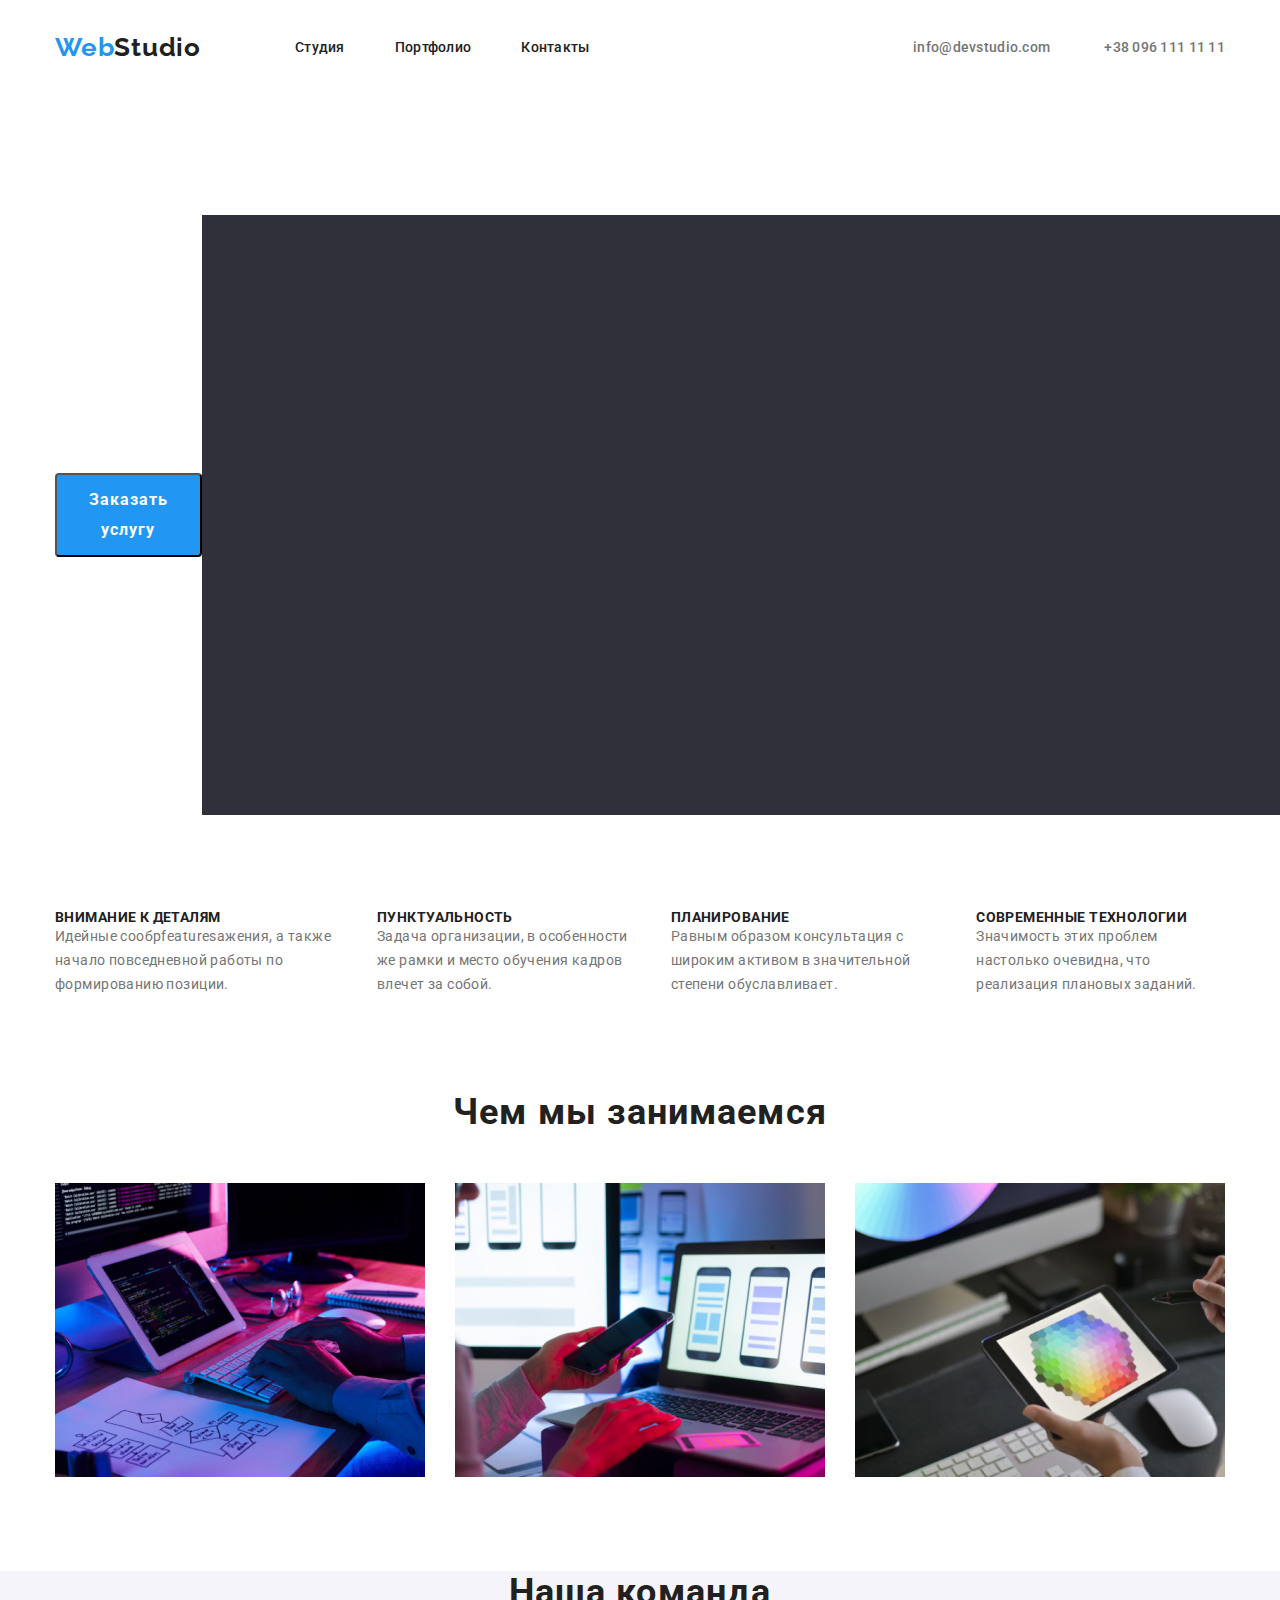
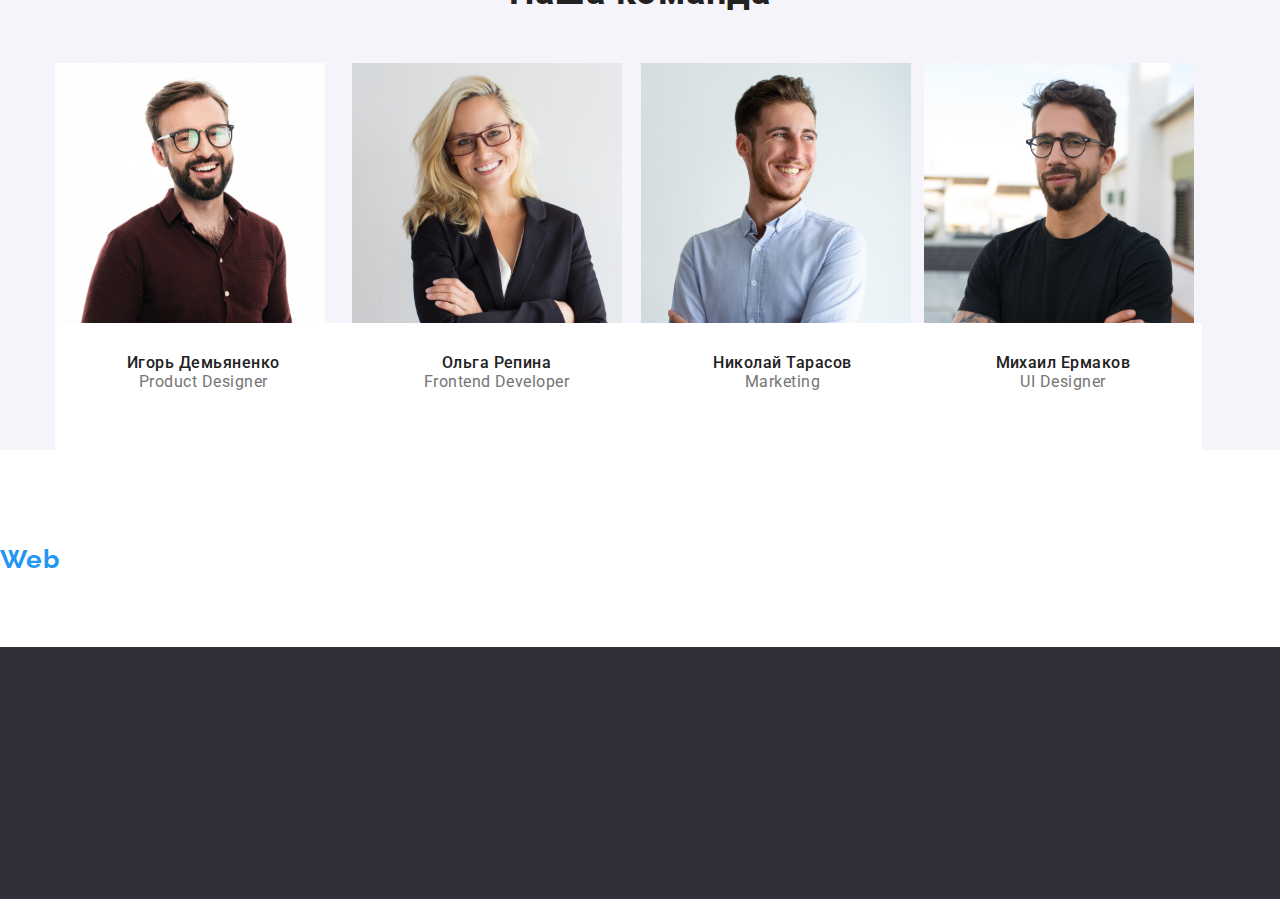
==== commit 7a94628f: "upd" ====
--- a/index.html
+++ b/index.html
@@ -61,11 +61,11 @@
     <main>
       <!-- HERO -->
       <section class="hero">
-        <div class="container">
-          <h1 class="hero-title">
-            Эффективные решения <br />
-            для вашего бизнеса
-          </h1>
+        <h1 class="hero-title">
+          Эффективные решения <br />
+          для вашего бизнеса
+        </h1>
+        <div class="container">
           <button class="hero-btn" type="button">Заказать услугу</button>
           <img
             class="hero-img"
@@ -79,8 +79,8 @@
 
       <!--FEATURES-->
       <section class="features">
-        <div>
-          <h2 hidden>Особенности</h2>
+        <h2 hidden>Особенности</h2>
+        <div class="container">
           <ul class="features-list list">
             <li class="features-list-item">
               <h3 class="features-title">Внимание к деталям</h3>
@@ -116,8 +116,8 @@
 
       <!-- ABOUT US -->
       <section class="about">
-        <div class="container">
-          <h2 class="title">Чем мы занимаемся</h2>
+        <h2 class="title">Чем мы занимаемся</h2>
+        <div class="container">
           <ul class="about-list list">
             <li class="about-list-item">
               <img
@@ -153,52 +153,62 @@
       <!-- TEAM -->
       <section class="team">
         <h2 class="title">Наша команда</h2>
-        <ul class="team-list list">
-          <li class="team-list-item">
-            <img
-              class="team-list-img"
-              src="./images/team/ihor-d.jpg"
-              alt="Фото Игоря"
-              width="270"
-              height="260"
-            />
-            <h3 class="team-list-name">Игорь Демьяненко</h3>
-            <p class="team-list-position" lang="en">Product Designer</p>
-          </li>
-          <li class="team-list-item">
-            <img
-              class="team-list-img"
-              src="./images/team/olha-r.jpg"
-              alt="Фото Ольги"
-              width="270"
-              height="260"
-            />
-            <h3 class="team-list-name">Ольга Репина</h3>
-            <p class="team-list-position" lang="en">Frontend Developer</p>
-          </li>
-          <li class="team-list-item">
-            <img
-              class="team-list-img"
-              src="./images/team/nikolay-t.jpg"
-              alt="Фото Николая"
-              width="270"
-              height="260"
-            />
-            <h3 class="team-list-name">Николай Тарасов</h3>
-            <p class="team-list-position" lang="en">Marketing</p>
-          </li>
-          <li class="team-list-item">
-            <img
-              class="team-list-img"
-              src="./images/team/michail-e.jpg"
-              alt="Фото Михаила"
-              width="270"
-              height="260"
-            />
-            <h3 class="team-list-name">Михаил Ермаков</h3>
-            <p class="team-list-position" lang="en">UI Designer</p>
-          </li>
-        </ul>
+        <div class="container">
+          <ul class="team-list list">
+            <li class="team-list-item">
+              <img
+                class="team-list-img"
+                src="./images/team/ihor-d.jpg"
+                alt="Фото Игоря"
+                width="270"
+                height="260"
+              />
+              <div class="team-list-content">
+                <h3 class="team-list-name">Игорь Демьяненко</h3>
+                <p class="team-list-position" lang="en">Product Designer</p>
+              </div>
+            </li>
+            <li class="team-list-item">
+              <img
+                class="team-list-img"
+                src="./images/team/olha-r.jpg"
+                alt="Фото Ольги"
+                width="270"
+                height="260"
+              />
+              <div class="team-list-content">
+                <h3 class="team-list-name">Ольга Репина</h3>
+                <p class="team-list-position" lang="en">Frontend Developer</p>
+              </div>
+            </li>
+            <li class="team-list-item">
+              <img
+                class="team-list-img"
+                src="./images/team/nikolay-t.jpg"
+                alt="Фото Николая"
+                width="270"
+                height="260"
+              />
+              <div class="team-list-content">
+                <h3 class="team-list-name">Николай Тарасов</h3>
+                <p class="team-list-position" lang="en">Marketing</p>
+              </div>
+            </li>
+            <li class="team-list-item">
+              <img
+                class="team-list-img"
+                src="./images/team/michail-e.jpg"
+                alt="Фото Михаила"
+                width="270"
+                height="260"
+              />
+              <div class="team-list-content">
+                <h3 class="team-list-name">Михаил Ермаков</h3>
+                <p class="team-list-position" lang="en">UI Designer</p>
+              </div>
+            </li>
+          </ul>
+        </div>
       </section>
     </main>
 
--- a/css/styles.css
+++ b/css/styles.css
@@ -76,6 +76,7 @@
   text-align: center;
   letter-spacing: 0.03em;
   color: var(--title-text-color);
+  margin-bottom: 50px;
 }
 
 .container {
@@ -137,11 +138,11 @@
 }
 
 .logo {
-  margin-right: 40px;
+  margin-right: 94px;
 }
 
 .navigation-list-item:not(:last-child) {
-  margin-right: 40px;
+  margin-right: 50px;
 }
 
 .header .address {
@@ -149,7 +150,7 @@
 }
 
 .header-mail-link {
-  margin-right: 40px;
+  margin-right: 50px;
 }
 
 /*==============  END HEADER  ==============*/
@@ -158,13 +159,13 @@
 
 .hero {
   text-align: center;
+  align-items: center;
 }
 
 .hero-title {
   font-weight: 900;
   font-size: 44px;
   line-height: 1.364;
-  text-align: center;
   letter-spacing: 0.06em;
   text-transform: uppercase;
   color: var(--secondary-title-color);
@@ -174,15 +175,20 @@
   font-weight: 700;
   font-size: 16px;
   line-height: 1.875;
-  align-items: center;
-  text-align: center;
   letter-spacing: 0.06em;
   background-color: var(--accent-color);
   color: var(--secondary-title-color);
+  border-radius: 4px;
+  padding-top: 10px;
+  padding-right: 32px;
+  padding-bottom: 10px;
+  padding-left: 32px;
 }
 
 .hero .container {
   display: flex;
+  align-items: center;
+  margin-bottom: 94px;
 }
 
 /*==============  END HERO  ==============*/
@@ -207,23 +213,32 @@
 
 .features .container {
   display: flex;
+  margin-bottom: 94px;
 }
 
 .features-list {
   display: flex;
 }
+
+.features-list-item:not(:last-child) {
+  margin-right: 30px;
+}
 /*==============  END FEATURES ==============*/
 
 /*==============  ABOUT US ==============*/
 
 .about .container {
   display: flex;
-  align-items: center;
+  margin-bottom: 94px;
 }
 
 .about-list {
   display: flex;
   justify-content: space-between;
+}
+
+.about-list-item:not(:last-child) {
+  margin-right: 30px;
 }
 
 /*==============  END ABOUT US ==============*/
@@ -245,7 +260,29 @@
   text-align: center;
   letter-spacing: 0.03em;
 }
-/*==============  END TEAM ==============*/
+
+.team .container {
+  display: flex;
+  margin-bottom: 94px;
+}
+
+.team-list {
+  display: flex;
+  justify-content: space-between;
+}
+
+.team-list-content {
+  padding-top: 30px;
+  padding-right: 72px;
+  padding-bottom: 59px;
+  padding-left: 72px;
+  background-color: var(--secondary-title-color);
+}
+.team {
+  background-color: var(--secondary-bg-color);
+}
+
+/*===========  END TEAM ==============*/
 
 /*==============  FOOTER ==============*/
 .address-list-link {
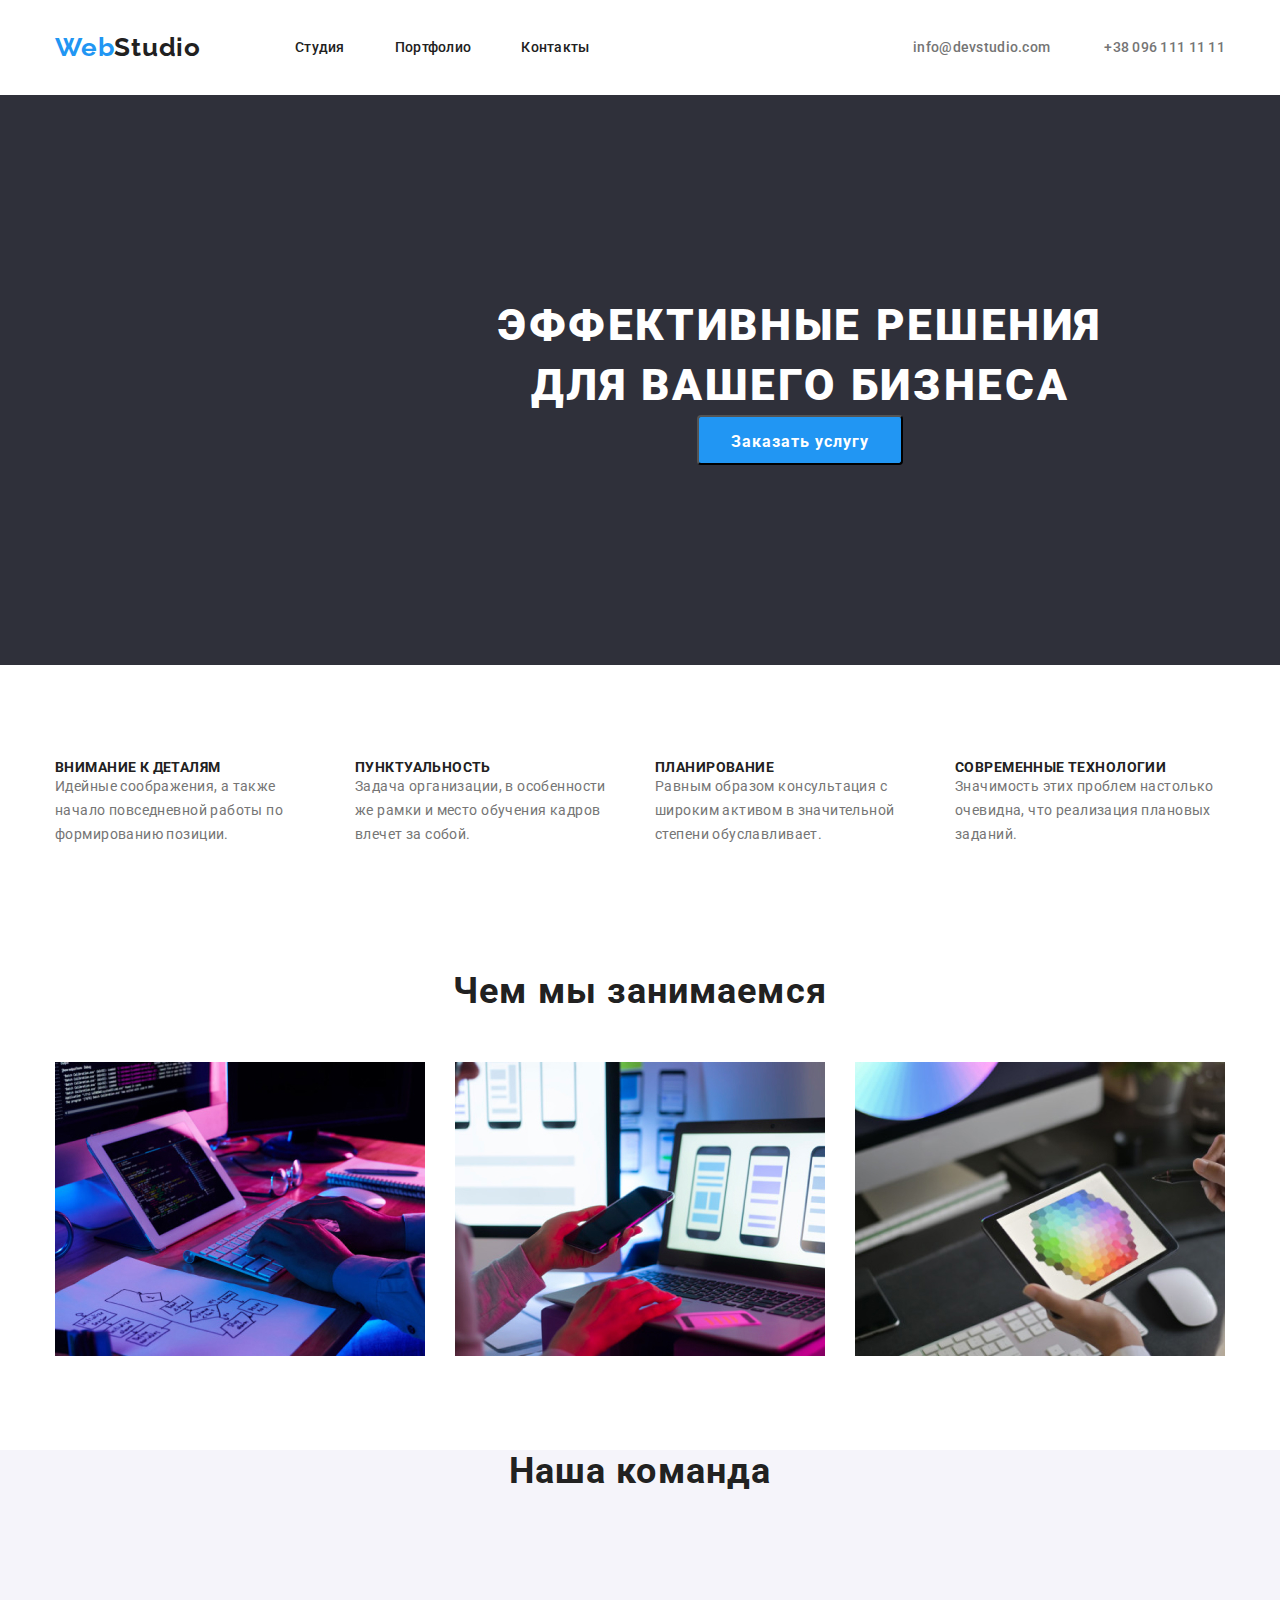
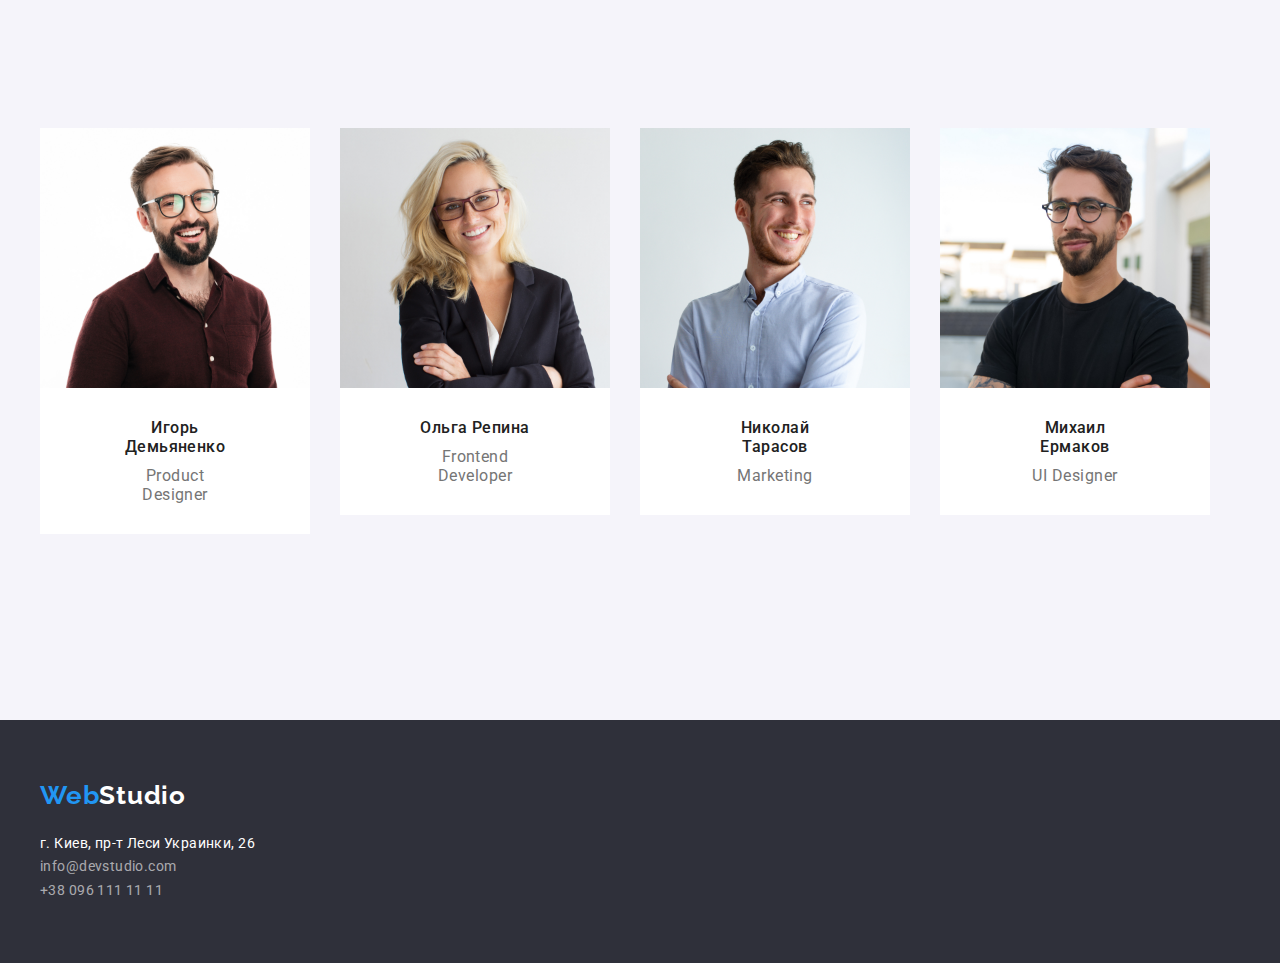
==== commit 88b0b519: "upd" ====
--- a/index.html
+++ b/index.html
@@ -61,32 +61,32 @@
     <main>
       <!-- HERO -->
       <section class="hero">
-        <h1 class="hero-title">
-          Эффективные решения <br />
-          для вашего бизнеса
-        </h1>
-        <div class="container">
+        <div class="container">
+          <h1 class="hero-title">
+            Эффективные решения <br />
+            для вашего бизнеса
+          </h1>
           <button class="hero-btn" type="button">Заказать услугу</button>
-          <img
+          <!--<img
             class="hero-img"
             src="./images/hero/hero-img.jpg"
             alt="Черный фон"
             width="1600"
             height="600"
-          />
+          />-->
         </div>
       </section>
 
       <!--FEATURES-->
       <section class="features">
-        <h2 hidden>Особенности</h2>
-        <div class="container">
+        <div class="container">
+          <h2 hidden>Особенности</h2>
           <ul class="features-list list">
             <li class="features-list-item">
               <h3 class="features-title">Внимание к деталям</h3>
               <p class="features-description">
-                Идейные сообрfeaturesажения, а также начало повседневной работы
-                по формированию позиции.
+                Идейные соображения, а также начало повседневной работы по
+                формированию позиции.
               </p>
             </li>
             <li class="features-list-item">
@@ -214,44 +214,46 @@
 
     <!-- FOOTER -->
     <footer class="footer">
-      <a
-        class="logo link"
-        href="./index.html"
-        aria-label="логотип вэб студиа"
-        lang="en"
-      >
-        <span class="logo-first">Web</span
-        ><span class="logo-foot-second">Studio</span>
-      </a>
-      <address class="address">
-        <ul class="address-list list">
-          <li class="adress-list-item">
-            <a
-              class="address-list-link link"
-              target="_blank"
-              href="https://goo.gl/maps/9VeZTKKHiptrLCxo6"
-              >г. Киев, пр-т Леси Украинки, 26</a
-            >
-          </li>
-          <li>
-            <a class="footer-mail-link link" href="mailto:info@devstudio.com"
-              >info@devstudio.com</a
-            >
-          </li>
-          <li>
-            <a class="footer-tel-link link" href="tel:380961111111"
-              >+38 096 111 11 11</a
-            >
-          </li>
-        </ul>
-      </address>
-      <img
+      <div class="container">
+        <a
+          class="logo link"
+          href="./index.html"
+          aria-label="логотип вэб студиа"
+          lang="en"
+        >
+          <span class="logo-first">Web</span
+          ><span class="logo-foot-second">Studio</span>
+        </a>
+        <address class="address">
+          <ul class="address-list list">
+            <li class="adress-list-item">
+              <a
+                class="address-list-link link"
+                target="_blank"
+                href="https://goo.gl/maps/9VeZTKKHiptrLCxo6"
+                >г. Киев, пр-т Леси Украинки, 26</a
+              >
+            </li>
+            <li>
+              <a class="footer-mail-link link" href="mailto:info@devstudio.com"
+                >info@devstudio.com</a
+              >
+            </li>
+            <li>
+              <a class="footer-tel-link link" href="tel:380961111111"
+                >+38 096 111 11 11</a
+              >
+            </li>
+          </ul>
+        </address>
+        <!--<img
         class="footer-img"
         src="./images/footer/footer_img.jpg"
         alt="Черный фон подвала"
         width="1600"
         height="252"
-      />
+      />-->
+      </div>
     </footer>
   </body>
 </html>
--- a/css/styles.css
+++ b/css/styles.css
@@ -93,21 +93,61 @@
 
 /*==============  HEADER  ==============*/
 
+.header {
+  padding: 32px 0;
+}
+
+.header .container {
+  display: flex;
+  align-items: center;
+}
+
+.navigation {
+  display: flex;
+  align-items: center;
+}
+
+.navigation-list {
+  display: flex;
+}
+
+.header .logo {
+  margin-right: 94px;
+}
+
+.navigation-list-item:not(:last-child) {
+  margin-right: 50px;
+}
+
+.header .address {
+  margin-left: auto;
+}
+
+.header-mail-link {
+  margin-right: 50px;
+}
+
 .navigation-list-item-link {
+  padding: 32px 0;
+
+  color: var(--title-text-color);
+
   font-weight: 500;
   font-size: 14px;
   line-height: 1.143;
   letter-spacing: 0.02em;
-  color: var(--title-text-color);
 }
 
 .header-mail-link,
 .header-tel-link {
+  padding: 32px 0;
+
+  color: var(--primary-text-color);
+
   font-weight: 500;
   font-size: 14px;
   line-height: 1.143;
   letter-spacing: 0.02em;
-  color: var(--primary-text-color);
 }
 
 .navigation-list-item-link:hover,
@@ -119,76 +159,43 @@
   color: var(--accent-color);
 }
 
-.header .container {
-  display: flex;
-  align-items: center;
-}
-
-.navigation {
-  display: flex;
-  align-items: center;
-}
-
-.navigation-list {
-  display: flex;
-}
-
-.header {
-  padding: 32px;
-}
-
-.logo {
-  margin-right: 94px;
-}
-
-.navigation-list-item:not(:last-child) {
-  margin-right: 50px;
-}
-
-.header .address {
-  margin-left: auto;
-}
-
-.header-mail-link {
-  margin-right: 50px;
-}
-
 /*==============  END HEADER  ==============*/
 
 /*==============  HERO  ==============*/
 
 .hero {
+  background-color: #2f303a;
+}
+
+.hero .container {
   text-align: center;
-  align-items: center;
+  padding: 200px 452px;
+  margin-bottom: 94px;
+  width: 1600px;
 }
 
 .hero-title {
+  color: var(--secondary-title-color);
+
   font-weight: 900;
   font-size: 44px;
   line-height: 1.364;
   letter-spacing: 0.06em;
   text-transform: uppercase;
+}
+
+.hero-btn {
+  border-radius: 4px;
+  padding: 10px 32px;
+
+  background-color: var(--accent-color);
   color: var(--secondary-title-color);
-}
-
-.hero-btn {
+  min-width: 200px;
+  height: 50px;
   font-weight: 700;
   font-size: 16px;
   line-height: 1.875;
   letter-spacing: 0.06em;
-  background-color: var(--accent-color);
-  color: var(--secondary-title-color);
-  border-radius: 4px;
-  padding-top: 10px;
-  padding-right: 32px;
-  padding-bottom: 10px;
-  padding-left: 32px;
-}
-
-.hero .container {
-  display: flex;
-  align-items: center;
-  margin-bottom: 94px;
 }
 
 /*==============  END HERO  ==============*/
@@ -222,6 +229,11 @@
 
 .features-list-item:not(:last-child) {
   margin-right: 30px;
+}
+
+.features-description {
+  width: 270px;
+  height: 101px;
 }
 /*==============  END FEATURES ==============*/
 
@@ -263,21 +275,34 @@
 
 .team .container {
   display: flex;
-  margin-bottom: 94px;
+  padding: 186px 0;
 }
 
 .team-list {
   display: flex;
   justify-content: space-between;
+}
+
+.team-list-item {
+  width: 270px;
+}
+
+.team-list-item:not(:last-child) {
+  margin-right: 30px;
 }
 
 .team-list-content {
   padding-top: 30px;
   padding-right: 72px;
-  padding-bottom: 59px;
+  padding-bottom: 30px;
   padding-left: 72px;
   background-color: var(--secondary-title-color);
 }
+
+.team .team-list-name {
+  margin-bottom: 10px;
+}
+
 .team {
   background-color: var(--secondary-bg-color);
 }
@@ -285,6 +310,14 @@
 /*===========  END TEAM ==============*/
 
 /*==============  FOOTER ==============*/
+.footer {
+  background-color: #2f303a;
+}
+
+.footer .container {
+  padding: 60px 0;
+}
+
 .address-list-link {
   font-weight: 400;
   font-size: 14px;
@@ -311,6 +344,11 @@
   color: var(--accent-color);
 }
 
+.footer .logo {
+  display: block;
+  margin-bottom: 20px;
+}
+
 .logo-foot-second {
   color: var(--secondary-title-color);
 }
@@ -319,22 +357,31 @@
 /*++++++++++++++++ PORTFOLIO +++++++++++++++++*/
 /*==============  PROJECTS ==============*/
 
-.project.nav {
-  display: flex;
+.project-nav-list {
+  display: flex;
+  justify-content: center;
+  margin-bottom: 50px;
+}
+
+.project-nav-list-item:not(:last-child) {
+  margin-right: 8px;
 }
 
 .project-list {
   display: flex;
   flex-wrap: wrap;
-  margin: -15px;
-}
-
-.project-list-item {
-  width: 320px;
-  margin: 15px;
-}
-
-.projects-title {
+}
+
+.project-list-item:not(:last-child) {
+  margin-right: 30px;
+}
+
+.project-list-content {
+  padding: 24px 20px;
+  border: 1px solid black;
+}
+
+.project-list-item .projects-title {
   font-weight: 700;
   font-size: 18px;
   line-height: 2;
@@ -350,6 +397,7 @@
 }
 
 .btn {
+  padding: 6px 22px;
   font-weight: 500;
   font-size: 16px;
   line-height: 26px;
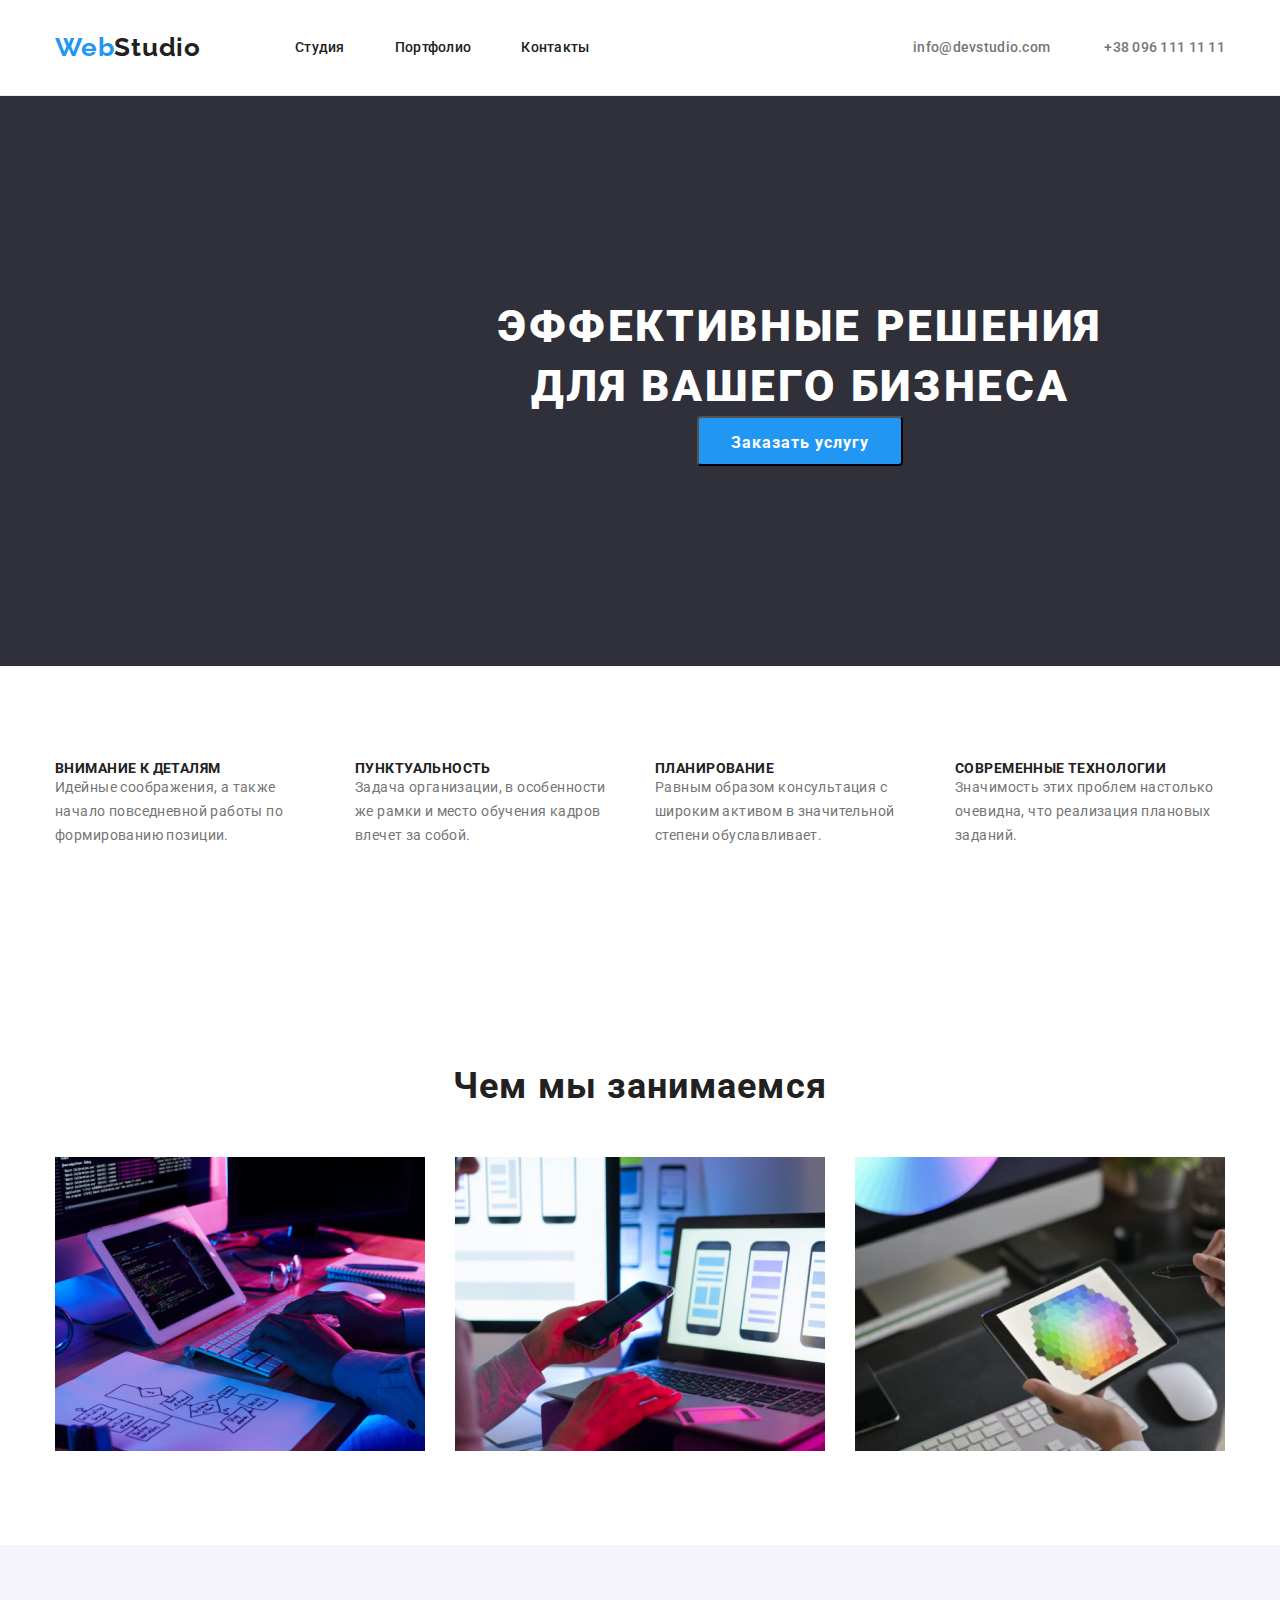
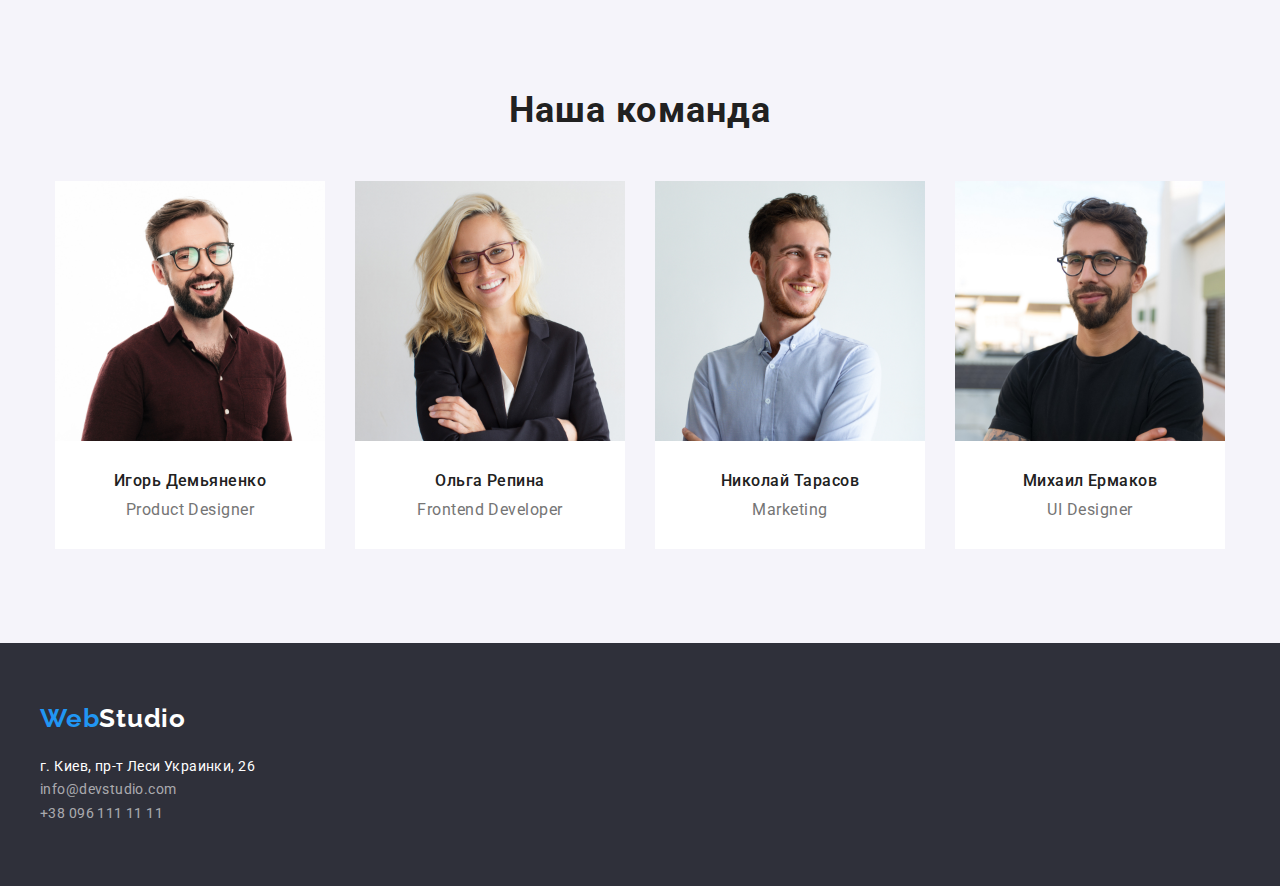
==== commit 69691dd1: "upd" ====
--- a/index.html
+++ b/index.html
@@ -116,8 +116,8 @@
 
       <!-- ABOUT US -->
       <section class="about">
-        <h2 class="title">Чем мы занимаемся</h2>
-        <div class="container">
+        <div class="container">
+          <h2 class="title">Чем мы занимаемся</h2>
           <ul class="about-list list">
             <li class="about-list-item">
               <img
@@ -152,8 +152,8 @@
 
       <!-- TEAM -->
       <section class="team">
-        <h2 class="title">Наша команда</h2>
-        <div class="container">
+        <div class="container">
+          <h2 class="title">Наша команда</h2>
           <ul class="team-list list">
             <li class="team-list-item">
               <img
--- a/css/styles.css
+++ b/css/styles.css
@@ -95,6 +95,7 @@
 
 .header {
   padding: 32px 0;
+  border-bottom: 1px solid #ececec;
 }
 
 .header .container {
@@ -241,7 +242,13 @@
 
 .about .container {
   display: flex;
+  flex-direction: column;
   margin-bottom: 94px;
+}
+
+.about .title {
+  margin-top: 94px;
+  margin-bottom: 50px;
 }
 
 .about-list {
@@ -275,12 +282,19 @@
 
 .team .container {
   display: flex;
-  padding: 186px 0;
+  flex-direction: column;
+  justify-content: space-between;
+  padding-top: 50px;
+  padding-bottom: 94px;
+}
+
+.team .title {
+  margin-top: 94px;
+  margin-bottom: 50px;
 }
 
 .team-list {
   display: flex;
-  justify-content: space-between;
 }
 
 .team-list-item {
@@ -292,10 +306,11 @@
 }
 
 .team-list-content {
+  width: 270px;
   padding-top: 30px;
-  padding-right: 72px;
+  padding-right: 58px;
   padding-bottom: 30px;
-  padding-left: 72px;
+  padding-left: 58px;
   background-color: var(--secondary-title-color);
 }
 
@@ -357,10 +372,14 @@
 /*++++++++++++++++ PORTFOLIO +++++++++++++++++*/
 /*==============  PROJECTS ==============*/
 
+.project-nav {
+  margin-top: 94px;
+  margin-bottom: 50px;
+}
+
 .project-nav-list {
   display: flex;
   justify-content: center;
-  margin-bottom: 50px;
 }
 
 .project-nav-list-item:not(:last-child) {
@@ -370,15 +389,25 @@
 .project-list {
   display: flex;
   flex-wrap: wrap;
-}
-
-.project-list-item:not(:last-child) {
+  margin-bottom: 94px;
+}
+
+.project-list-item {
   margin-right: 30px;
+  margin-bottom: 30px;
+}
+
+.project-list-item:nth-child(3n) {
+  margin-right: 0px;
+}
+
+.project-list-item:nth-last-child(-n + 3) {
+  margin-bottom: 0px;
 }
 
 .project-list-content {
   padding: 24px 20px;
-  border: 1px solid black;
+  border: 1px solid #eeeeee;
 }
 
 .project-list-item .projects-title {
